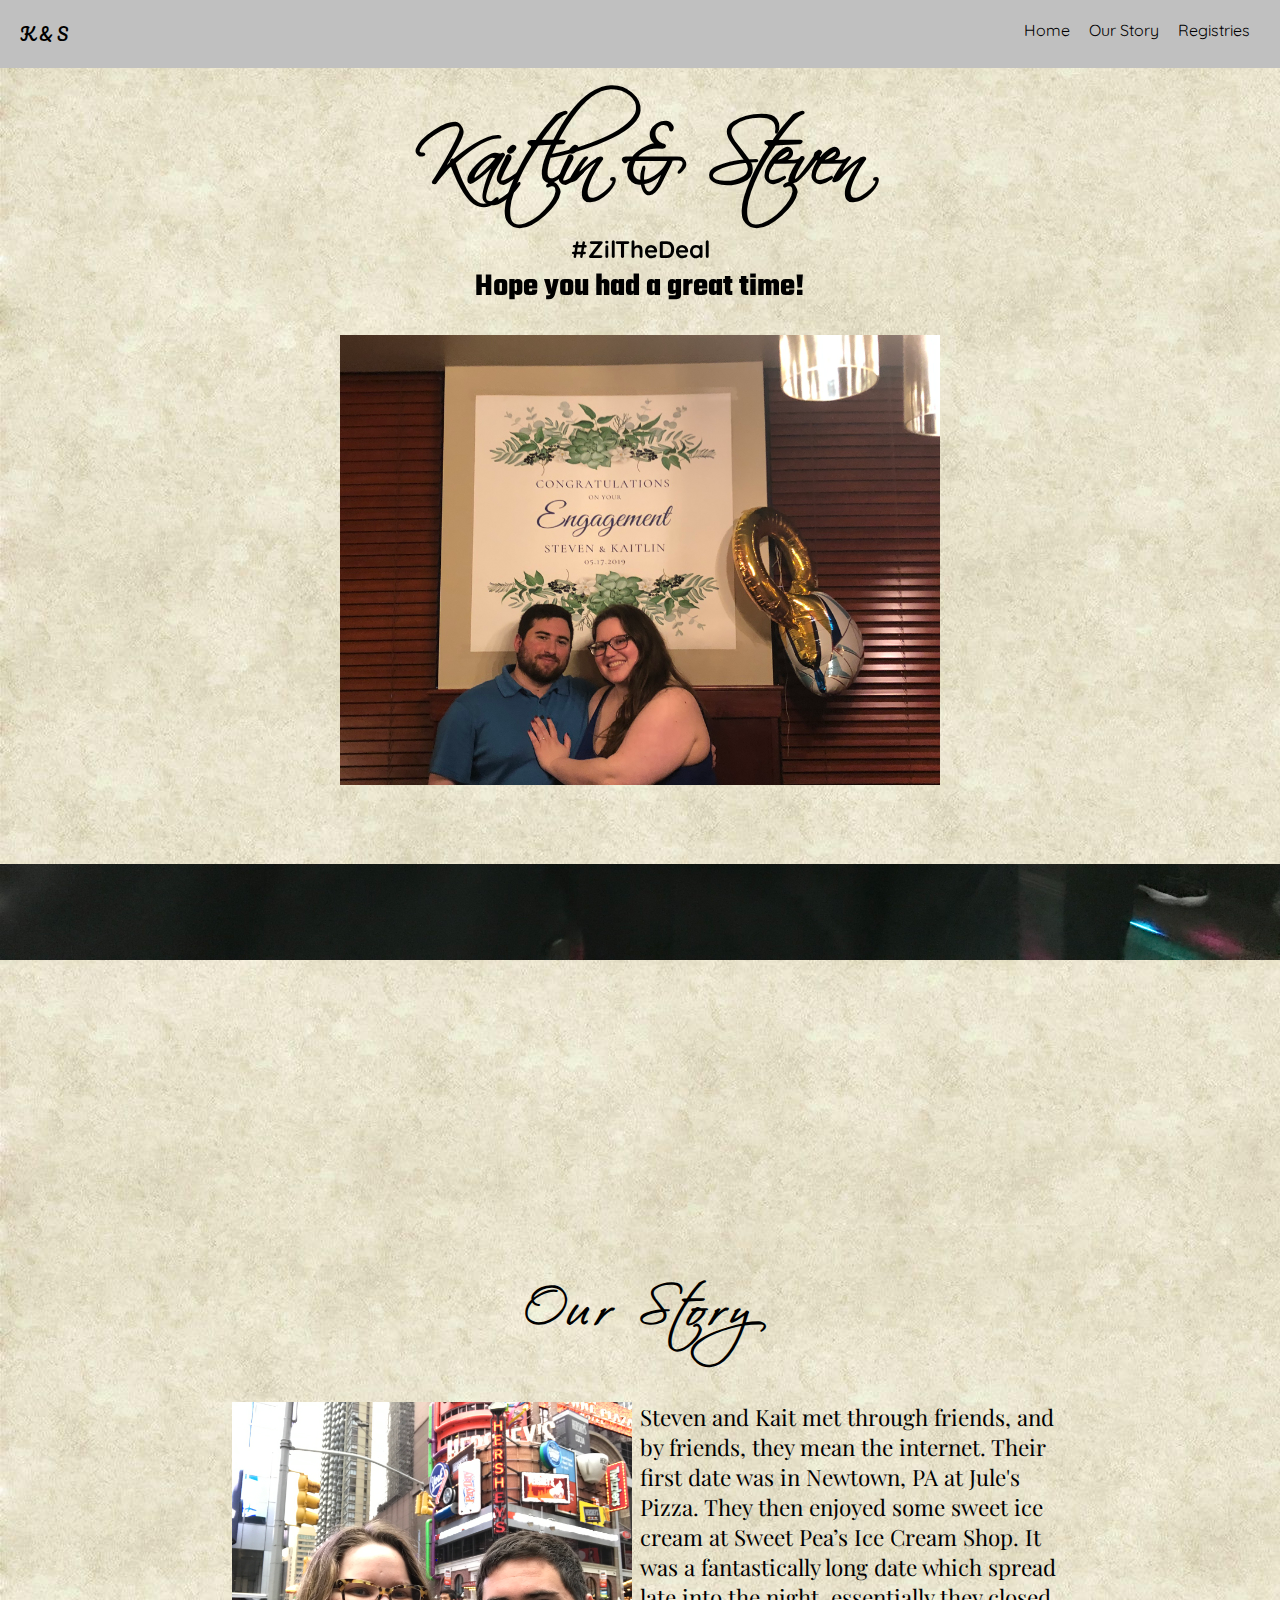
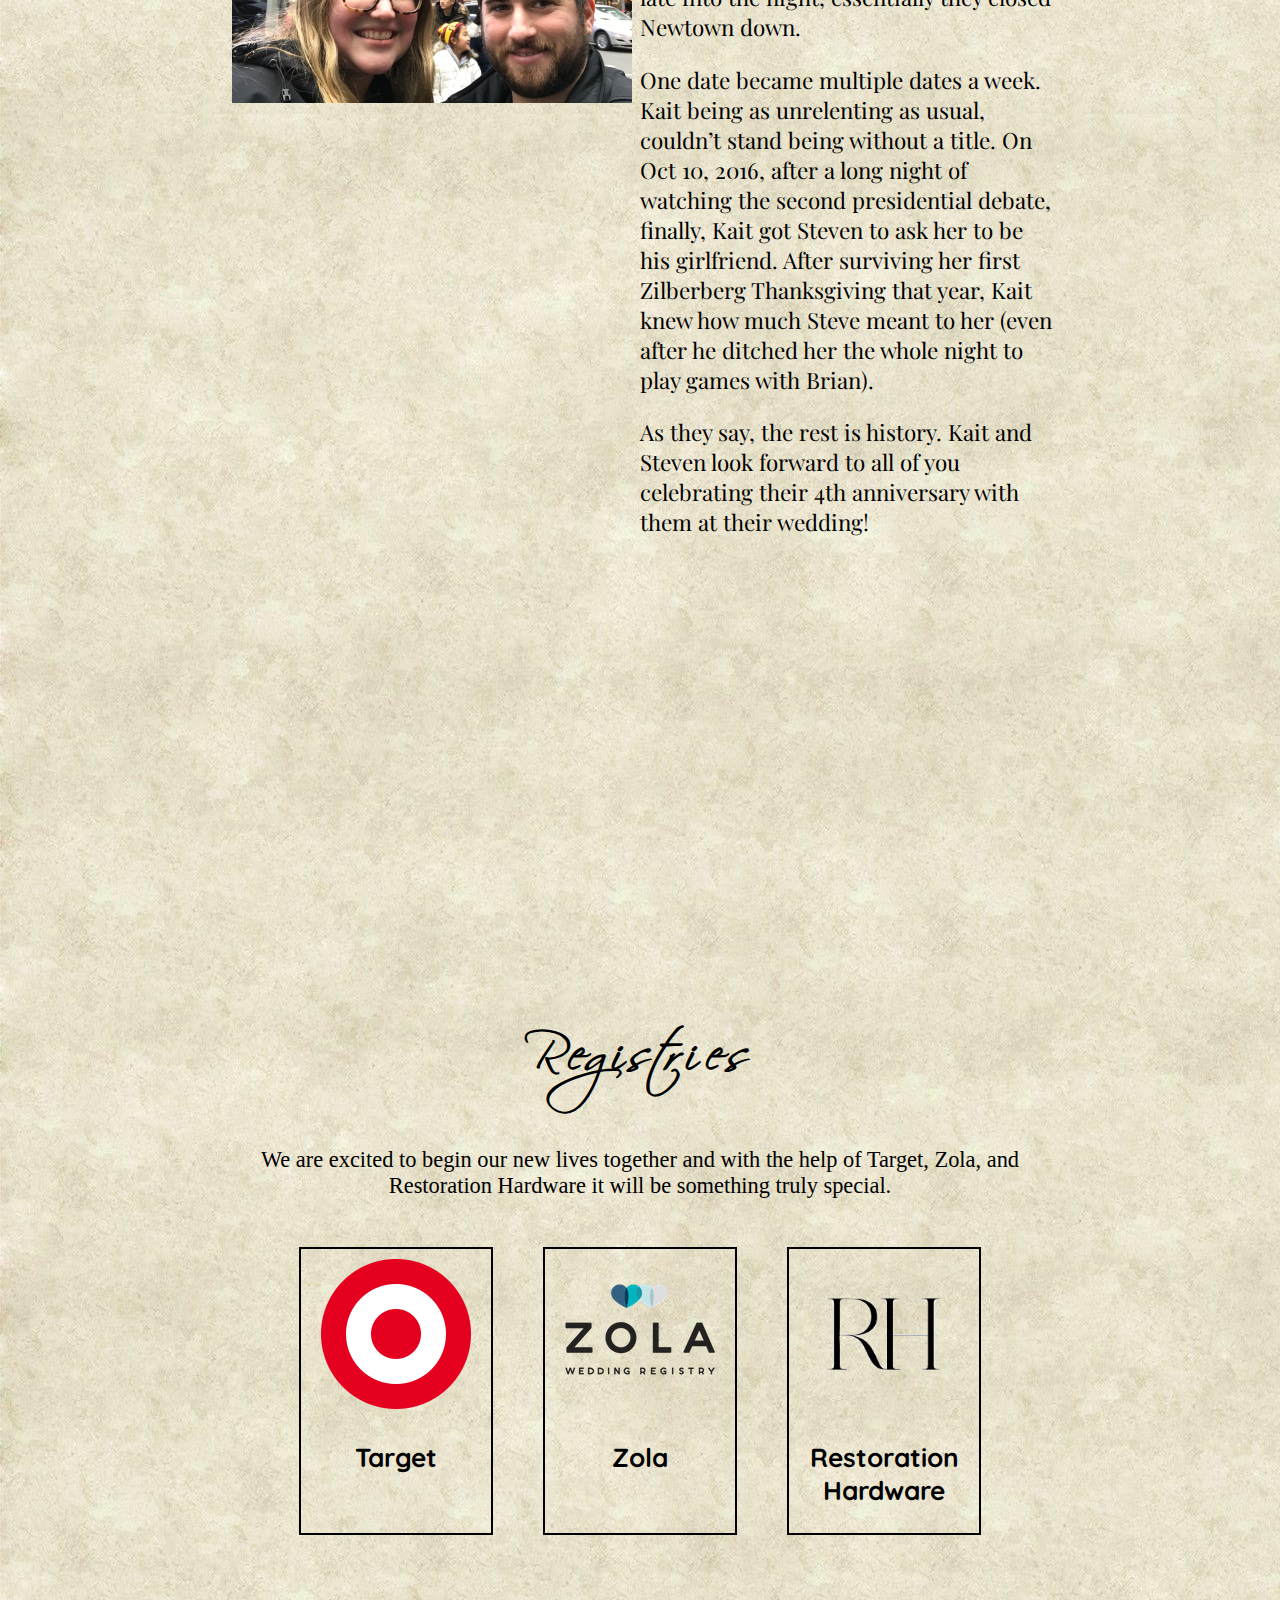
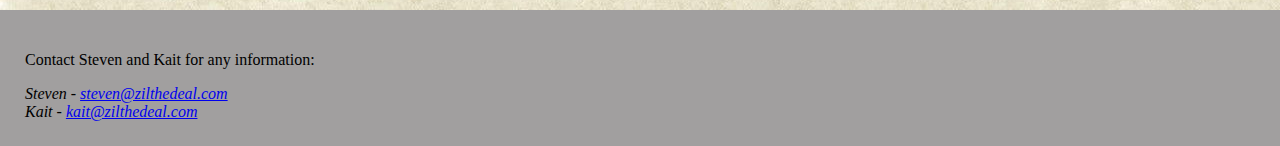
==== index.html @ 32fdb291 "Fixed spaces" ====
<!DOCTYPE html>
<html>
    <head>
        <!-- Global site tag (gtag.js) - Google Analytics -->
        <script async src="https://www.googletagmanager.com/gtag/js?id=UA-43664976-2"></script>
        <script>
            window.dataLayer = window.dataLayer || [];
            function gtag() { dataLayer.push(arguments); }
            gtag('js', new Date());

            gtag('config', 'UA-43664976-2');
        </script>

        <title>K&S Wedding</title>
        <link href="https://fonts.googleapis.com/css?family=Pacifico|Quicksand|Teko|Playfair+Display&display=swap" rel="stylesheet">
        <link rel="stylesheet" href="src/styles/parallax.css">
        <link rel="stylesheet" href="src/styles/flex.css">
        <link rel="stylesheet" href="src/styles/index.css">
    </head>
    <body>
        <nav>
            <span id="logo"><a href="#top">K & S</a></span>
            <ul>
                <li><a href="#home">Home</a></li>
                <li><a href="#our-story">Our Story</a></li>
                <li><a href="#registries">Registries</a></li>
                <!-- <li><a href="#ceremony-and-reception">Ceremony/Reception</a></li> -->
                <!-- <li><a href="#accommodations">Accommodations</a></li> -->
            </ul>
        </nav>

        <main>
            <div id="home" class="main-header">
                <div id="main-details">
                    <h1>Kaitlin & Steven</h1>
                    <h2>#ZilTheDeal</h2>
                    <h3 id="lblDaysLeft">XXX Days Left</h3>
                </div>
                <div class="main-content flex-container">
                    <div id="main-img" class="flex100">
                        <img src="src/images/selected/main-img.jpg" alt="Steven and Kait Main Image">
                    </div>
                    <!-- <div id="main-desc" class="flex50 align-vertical light-background">
                        <p>Kaitlin and Steven are planning on spending the rest of their lives together!</p>
                        <p>Get the details here!</p>
                    </div> -->
                </div>
            </div>

            <div class="parallax parallax-img3"></div>
            
            <div id="our-story" class="section">
                <h1 class="section-title">Our Story</h1>
                <div class="section-description">
                    <div class="flex-container">
                        <div class="flex50">
                            <img src="src/images/selected/steven-kait-nyc.jpg" alt="Image of Steven and Kait">
                        </div>
                        <div id="thingy" class="flex50 text-story">
                            <p>
                                Steven and Kait met through friends, and by friends, they mean the internet. Their first date was in
                                Newtown, PA
                                at Jule's Pizza. They then enjoyed some sweet ice cream at Sweet Pea’s Ice Cream Shop. It was a
                                fantastically long
                                date which spread late into the night, essentially they closed Newtown down.
                            </p>
                            <p>
                                One date became multiple dates a week. Kait being as unrelenting as usual, couldn’t stand being
                                without a title.
                                On Oct 10, 2016, after a long night of watching the second presidential debate, finally, Kait got
                                Steven to ask
                                her to be his girlfriend. After surviving her first Zilberberg Thanksgiving that year, Kait knew how
                                much Steve
                                meant to her (even after he ditched her the whole night to play games with Brian).
                            </p>
                            <p>
                                As they say, the rest is history. Kait and Steven look forward to all of you celebrating their 4th
                                anniversary
                                with them at their wedding!
                            </p>
                        </div>
                    </div>
                </div>
            </div>

            <div class="parallax parallax-img5"></div>

            <div id="registries" class="section">
                <h1 class="section-title">Registries</h1>
                <div class="section-description">
                    <p>We are excited to begin our new lives together and with the help of Target, Zola, and Restoration Hardware it will be something truly special.</p>
                    <div class="grid">
                        <div class="grid-row">
                            <div class="grid-item">
                                <a href="http://tgt.gifts/sk-wedding" target="_blank"><img src="./src/images/selected/logos/target.png" alt="Target Store Logo"></a>
                                <a href="http://tgt.gifts/sk-wedding" target="_blank"><h3>Target</h3></a>
                            </div>
                            <div class="grid-item">
                                <a href="http://www.zola.com/registry/kaitlinandsteven2020" target="_blank""><img src="./src/images/selected/logos/zola.png" alt="Zola Wedding Registry Logo"></a>
                                <a href="http://www.zola.com/registry/kaitlinandsteven2020" target="_blank""><h3>Zola</h3></a>
                            </div>
                            <div class="grid-item">
                                <a href="https://www.restorationhardware.com/storefront/gift-registry/gift-list.jsp?giftlistId=gl1826424412" target="_blank""><img src="./src/images/selected/logos/restoration-hardware.png" alt="Bed Bath and Beyond Site Logo"></a>
                                <a href="https://www.restorationhardware.com/storefront/gift-registry/gift-list.jsp?giftlistId=gl1826424412" target="_blank""><h3>Restoration Hardware</h3></a>
                            </div>
                        </div>
                    </div>
                </div>
            </div>

            <footer>
                <div>
                    <p>Contact Steven and Kait for any information:</p>                    
                    <address>
                        Steven - <a href="mailto:steven@zilthedeal.com">steven@zilthedeal.com</a><br>
                   Kait - <a href="mailto:kait@zilthedeal.com">kait@zilthedeal.com</a>     
                    </address>
                </div>
            </footer>

            <script src="src/js/index.js"></script>
            <script src="src/js/registries.js"></script>
        </main>


        <!-- Default Statcounter code for Zilthedeal.com
        http://zilthedeal.com/ -->
        <script type="text/javascript">
            var sc_project = 12131362;
            var sc_invisible = 1;
            var sc_security = "df8ff121"; 
        </script>
        <script type="text/javascript" src="https://www.statcounter.com/counter/counter.js" async></script>
        <noscript>
            <div class="statcounter"><a title="site stats" href="https://statcounter.com/" target="_blank"><img
                        class="statcounter" src="https://c.statcounter.com/12131362/0/df8ff121/1/" alt="site stats"></a></div>
        </noscript>
        <!-- End of Statcounter Code -->
    </body>
</html>
---- src/styles/parallax.css ----
.parallax { 
  /* Set a specific height */
  height: 300px; 

  /* Create the parallax scrolling effect */
  background-attachment: fixed;
  background-position: center;
  background-repeat: no-repeat;
  background-size: cover;
}

.parallax-img1 {
      /* The image used */
  background-image: url("../images/selected/parallax/parallax1.jpg");
}

.parallax-img2 {
      /* The image used */
  background-image: url("../images/selected/parallax/parallax2.jpg");
}

.parallax-img3 {
      /* The image used */
  background-image: url("../images/selected/parallax/parallax3.jpg");
}

.parallax-img4 {
      /* The image used */
  background-image: url("../images/selected/parallax/parallax4.jpg");
}

.parallax-img5 {
  /* The image used */
  background-image: url("../images/selected/parallax/parallax5.jpg");
}

/* iPhones 6, 7, 8, X*/
@media only screen 
and (min-device-width : 375px) 
and (max-device-width : 667px),
only screen and (min-device-width : 375px) 
and (max-device-width : 812px)
and (-webkit-device-pixel-ratio : 3),
only screen and (max-width: 1220px) {  
    .parallax {
     display: none;
  }
}
---- src/styles/flex.css ----
.flex-container {
    display: flex;
    width: 100%;
}

.align-vertical {
    height: 50%;
}

.flex50 {
    width: 50%;
}

.flex100 {
    width: 100%;
}

.flex-direction-updown {
    flex-direction: column;
}

.flex-direction-downup {
    flex-direction: column-reverse;
}

.flex-direction-leftright {
    flex-direction: row;
}

.flex-direction-rightleft {
    flex-direction: row-reverse;
}

/* iPhones 6, 7, 8, X*/
@media only screen 
and (min-device-width : 375px) 
and (max-device-width : 667px),
only screen and (min-device-width : 375px) 
and (max-device-width : 812px)
and (-webkit-device-pixel-ratio : 3),
only screen and (max-width: 1220px) {     
    .flex-container {
        display: block;
    }

    .flex50 {
        width: 100%;
    }
}
---- src/styles/index.css ----
@font-face {
    font-family: "Scriptina";
    src: url("./fonts/scriptina.regular.ttf")
}

.light-background {
    margin: 0 50px 0;
    background-color: rgba(192, 192, 192, 0.35);
}

body {
    margin: 0;
    background-image: url("../images/selected/background.jpg");
}

/* Start Specific Parallax */

.parallax-img3 {
    background-position-y: 0%;
}

/* End Specific Parallax */


nav {
    margin: 0;
    padding: 20px;
    background-color: #C0C0C0;
    position: fixed;
    width: 100%;
}
nav ul {
    font-family: 'Quicksand', sans-serif;
    list-style: none;
    float: right;
    margin: 0 50px;
}

nav ul li {
    display: inline;
    padding-left: 15px;
}

nav a {
    text-decoration: none;
    color: black;
}

nav a:hover {
    color: white;
}

#logo {
    font-family: "Pacifico";
}

img {
    width: 400px;
}

#main-img img {
    width: 600px;
}

.grid {
    display: flex;
}

.grid-row {
    display: inherit;
    margin: 0 auto;
}
.grid-item {
    margin: 25px;
    padding: 10px 20px 0px 20px;
    border: 2px solid black;
    width: 150px;
}

.grid-item a{
    font-family: "Quicksand";
    text-decoration: none;
    color: black;
}

.grid-item img {
    width: 150px;
    height: 150px;    
}

address {
    color: black;
}

.main-header {
    margin: 0 0 75px 0;
    padding: 25px 0 0 0;
    text-align: center;
}

.main-header h1 {
    margin: 0;
    padding: 0;
    font-family: "scriptina";
    font-size: 5em;
}
.main-header h2 {
    margin: 0;
    padding: 0;
    font-family: 'Quicksand', sans-serif;
    position: relative;
    top: -25px;    
}

.main-header h3 {
    margin: 0 0 0 0;
    padding: 0;
    font-family: 'Teko', sans-serif;
    font-size: 2em;
    position: relative;
    top: -25px;    
}

.main-header p {
    margin: 0;
    padding: 0;
    font-size: 2.25em;
}

#main-desc {
    margin-top: 5%;
}

#main-desc p:first-child {
    margin-top: 20px;
}
 
.section {
    text-align: center;
    margin: 50px 0;
}

.section h1 {
    font-family: "scriptina";
    font-size: 3em;
    letter-spacing: .15em;
    padding-top: 15px;
}

.section .section-description {
    margin: auto;
    width: 65%;
    font-size: 1.4em;
}

.section-description a {
    text-decoration: none;
}

footer {
    background-color: #a19f9f;
    padding: 25px;
}

.text-story {
   text-align: left;
   font-family: "Playfair Display";
}

.text-story p:first-of-type{
    margin-block-start: 0;
}

.hint {
    font-size: .65em;
}

/* iPhones 6, 7, 8, X*/
@media only screen 
and (min-device-width : 375px) 
and (max-device-width : 667px),
only screen 
and (min-device-width : 375px) 
and (max-device-width : 812px)
and (-webkit-device-pixel-ratio : 3),
only screen and (max-width: 1220px) {   
    * {
        -webkit-text-size-adjust: 100%;  
        /* overflow: hidden; */
    }

    .light-background {
        margin: 0;
        background-color: rgba(192, 192, 192, 0.35);
    }

    .main-header {
        font-size: 1.5em;
    }

    img {
        width: 100%;
        margin: auto;
    }
    
    .section {
        display: block;
    }

    .section .section-title {
        /* font-family: "Quicksand"; */
        font-size: 5em;
        /* text-decoration: underline; */
    }
    
    .section .section-description {
        width: 100%;
        padding: 50px 0;
        font-size: 3em;        
        background-color: rgba(192, 192, 192, 0.35);
    }

    .grid-item {
        width: 33%;
    }

    .grid-item img {
        width: 200px;
        height: 200px;
    }

    footer {
        font-size: 3em;
    }
}
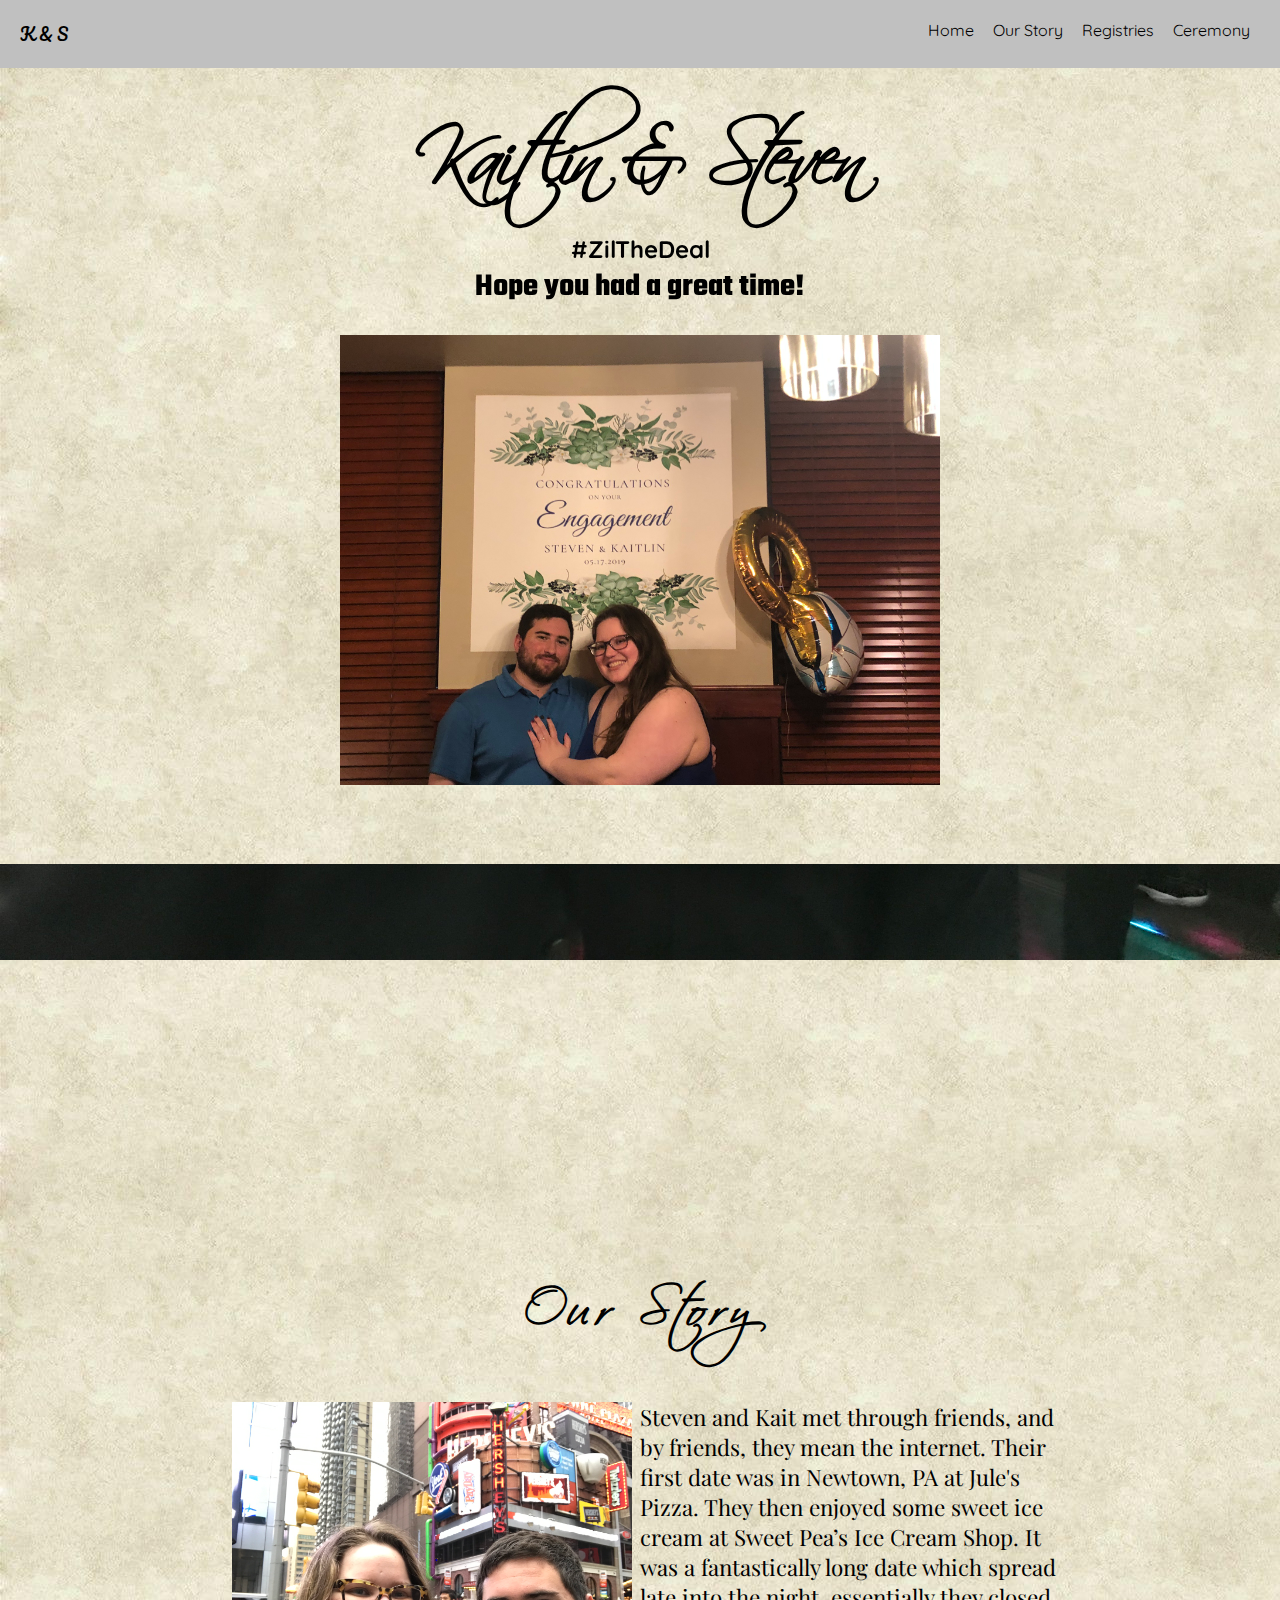
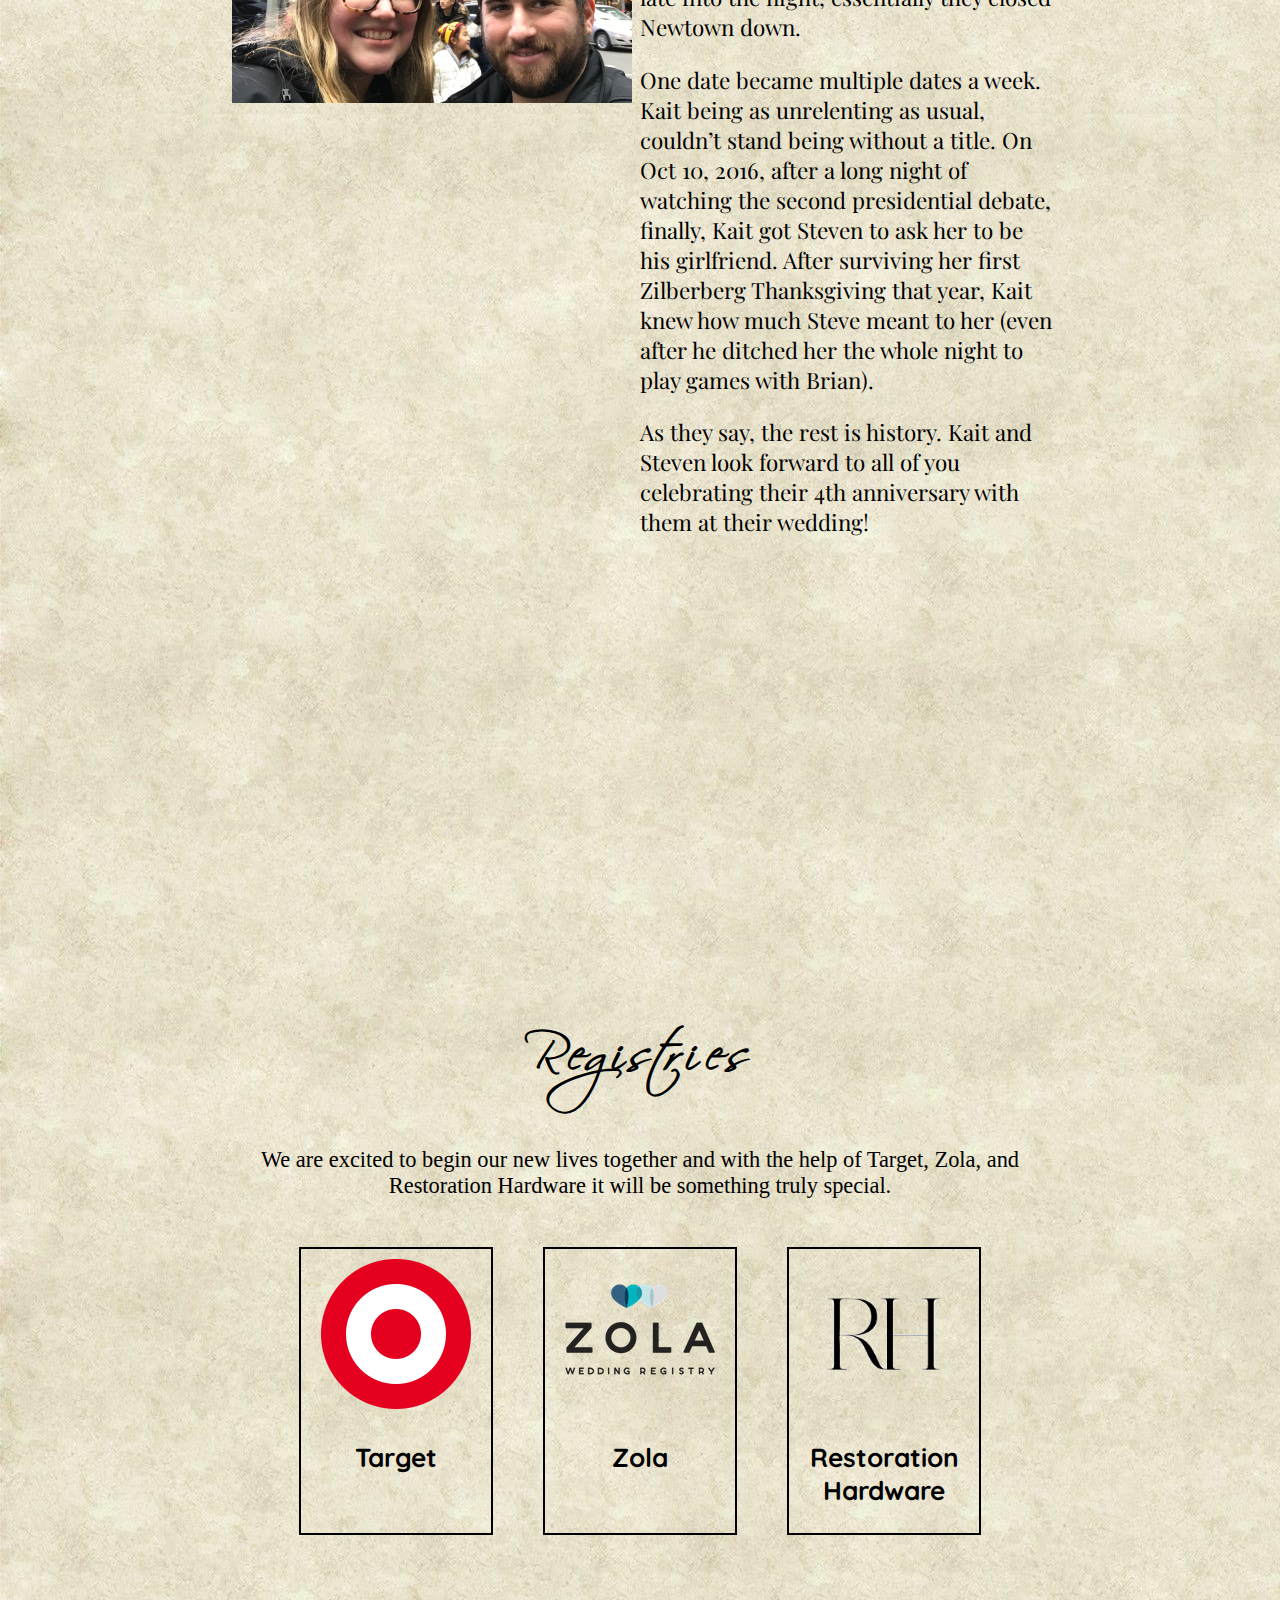
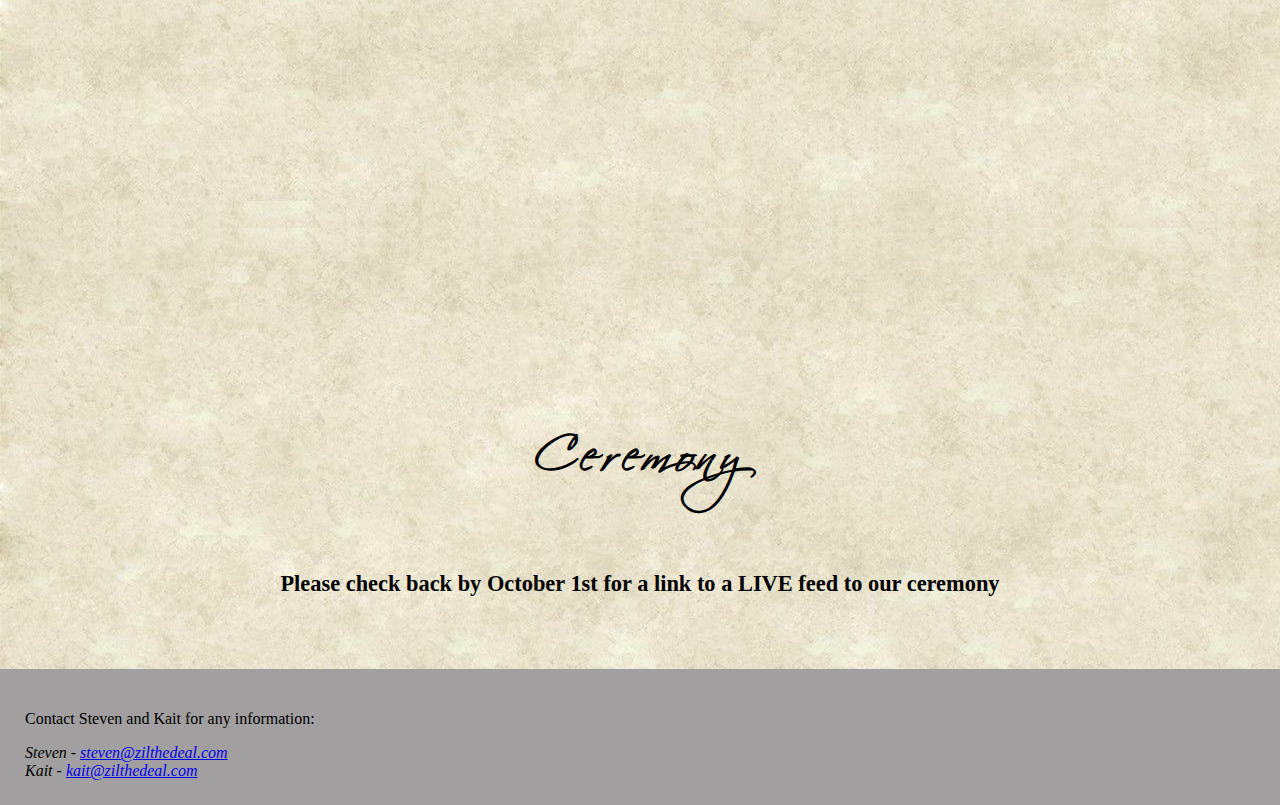
==== commit c4d34346: "Added initial cermeny section" ====
--- a/index.html
+++ b/index.html
@@ -24,6 +24,7 @@
                 <li><a href="#home">Home</a></li>
                 <li><a href="#our-story">Our Story</a></li>
                 <li><a href="#registries">Registries</a></li>
+                <li><a href="#ceremony">Ceremony</a></li>
                 <!-- <li><a href="#ceremony-and-reception">Ceremony/Reception</a></li> -->
                 <!-- <li><a href="#accommodations">Accommodations</a></li> -->
             </ul>
@@ -108,6 +109,20 @@
                 </div>
             </div>
 
+            <div class="parallax parallax-img2"></div>
+
+            <div id="ceremony" class="section">
+                <h1 class="section-title">Ceremony</h1>
+                <div class="section-description">
+                    <div class="flex-container">
+                        <div class="flex100">
+                            <!-- <img src="src/images/selected/zoom.png" alt="Image of Zoom Logo"> -->
+                            <b><p>Please check back by October 1st for a link to a LIVE feed to our ceremony</p></b>
+                        </div>
+                    </div>
+                </div>
+            </div>
+
             <footer>
                 <div>
                     <p>Contact Steven and Kait for any information:</p>                    
--- a/src/styles/flex.css
+++ b/src/styles/flex.css
@@ -7,8 +7,16 @@
     height: 50%;
 }
 
+.flex25 {
+    width: 25%;
+}
+
 .flex50 {
     width: 50%;
+}
+
+.flex75 {
+    width: 75%;
 }
 
 .flex100 {
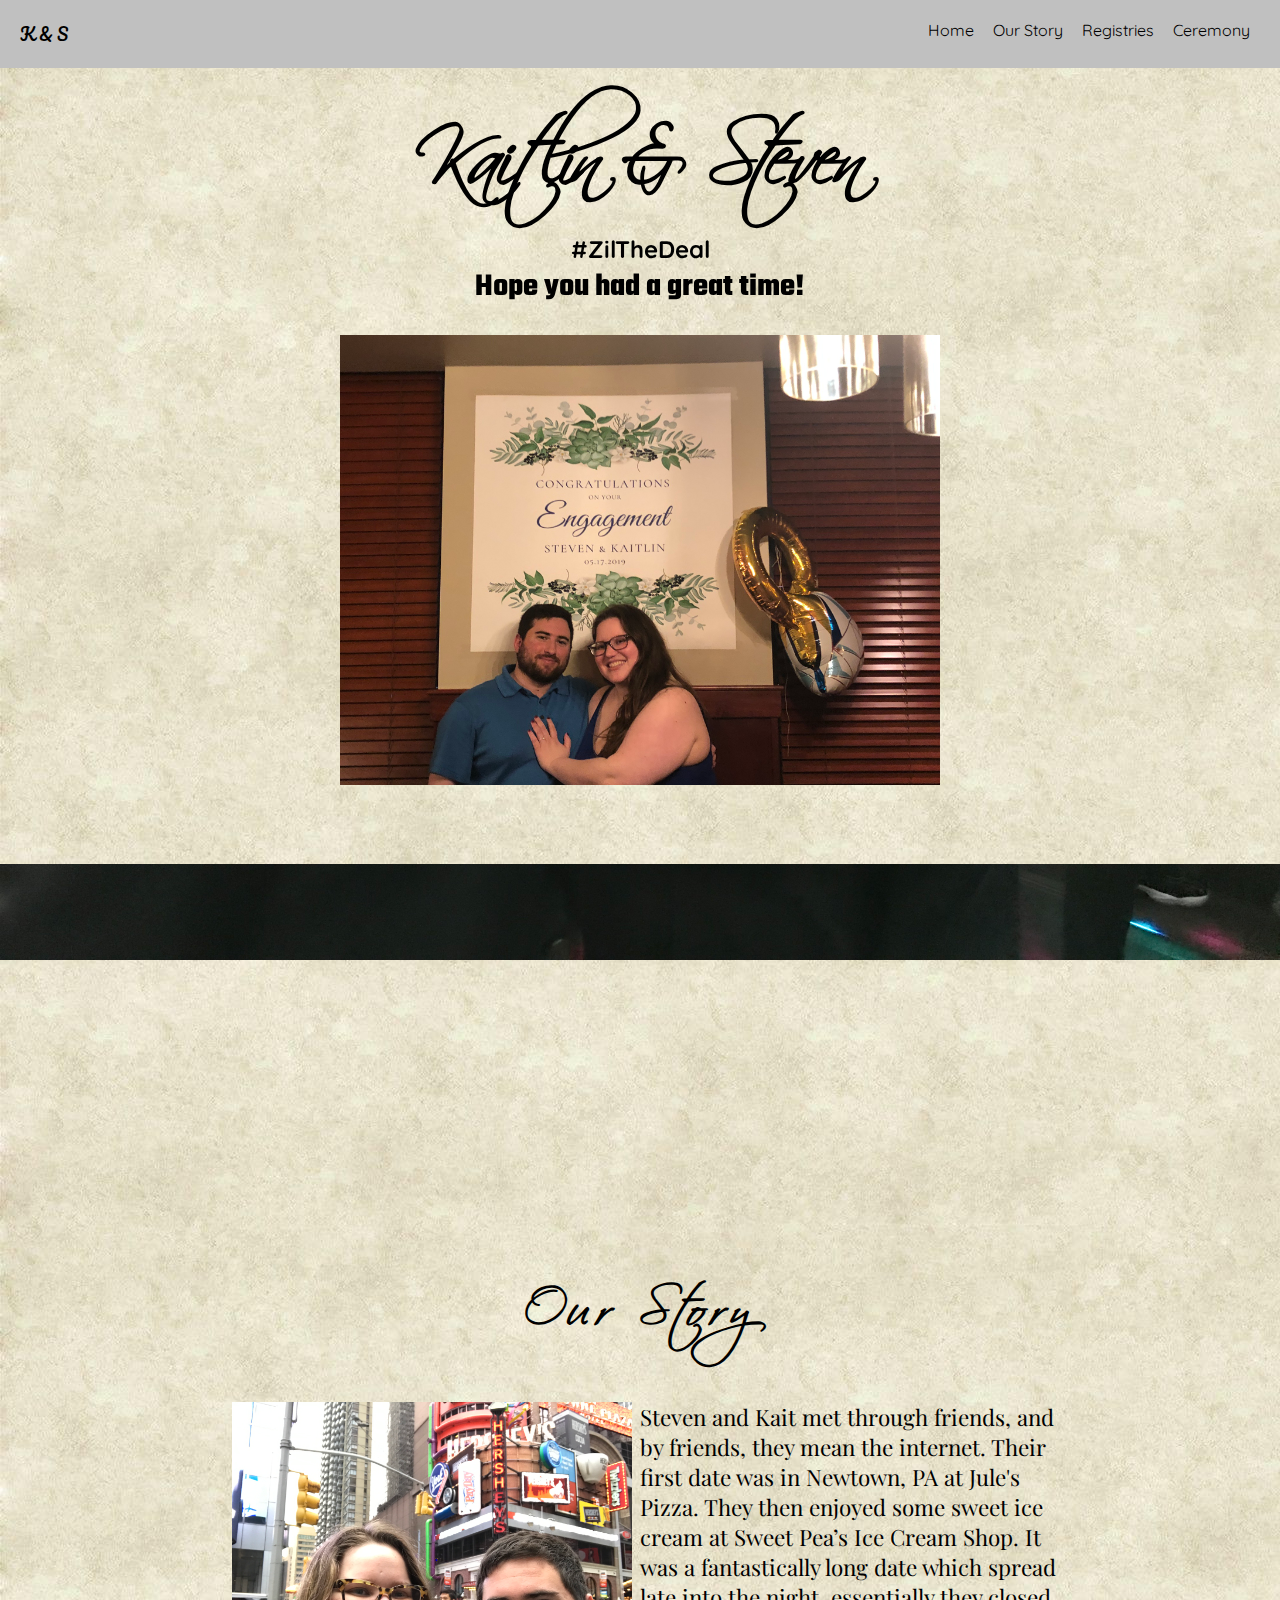
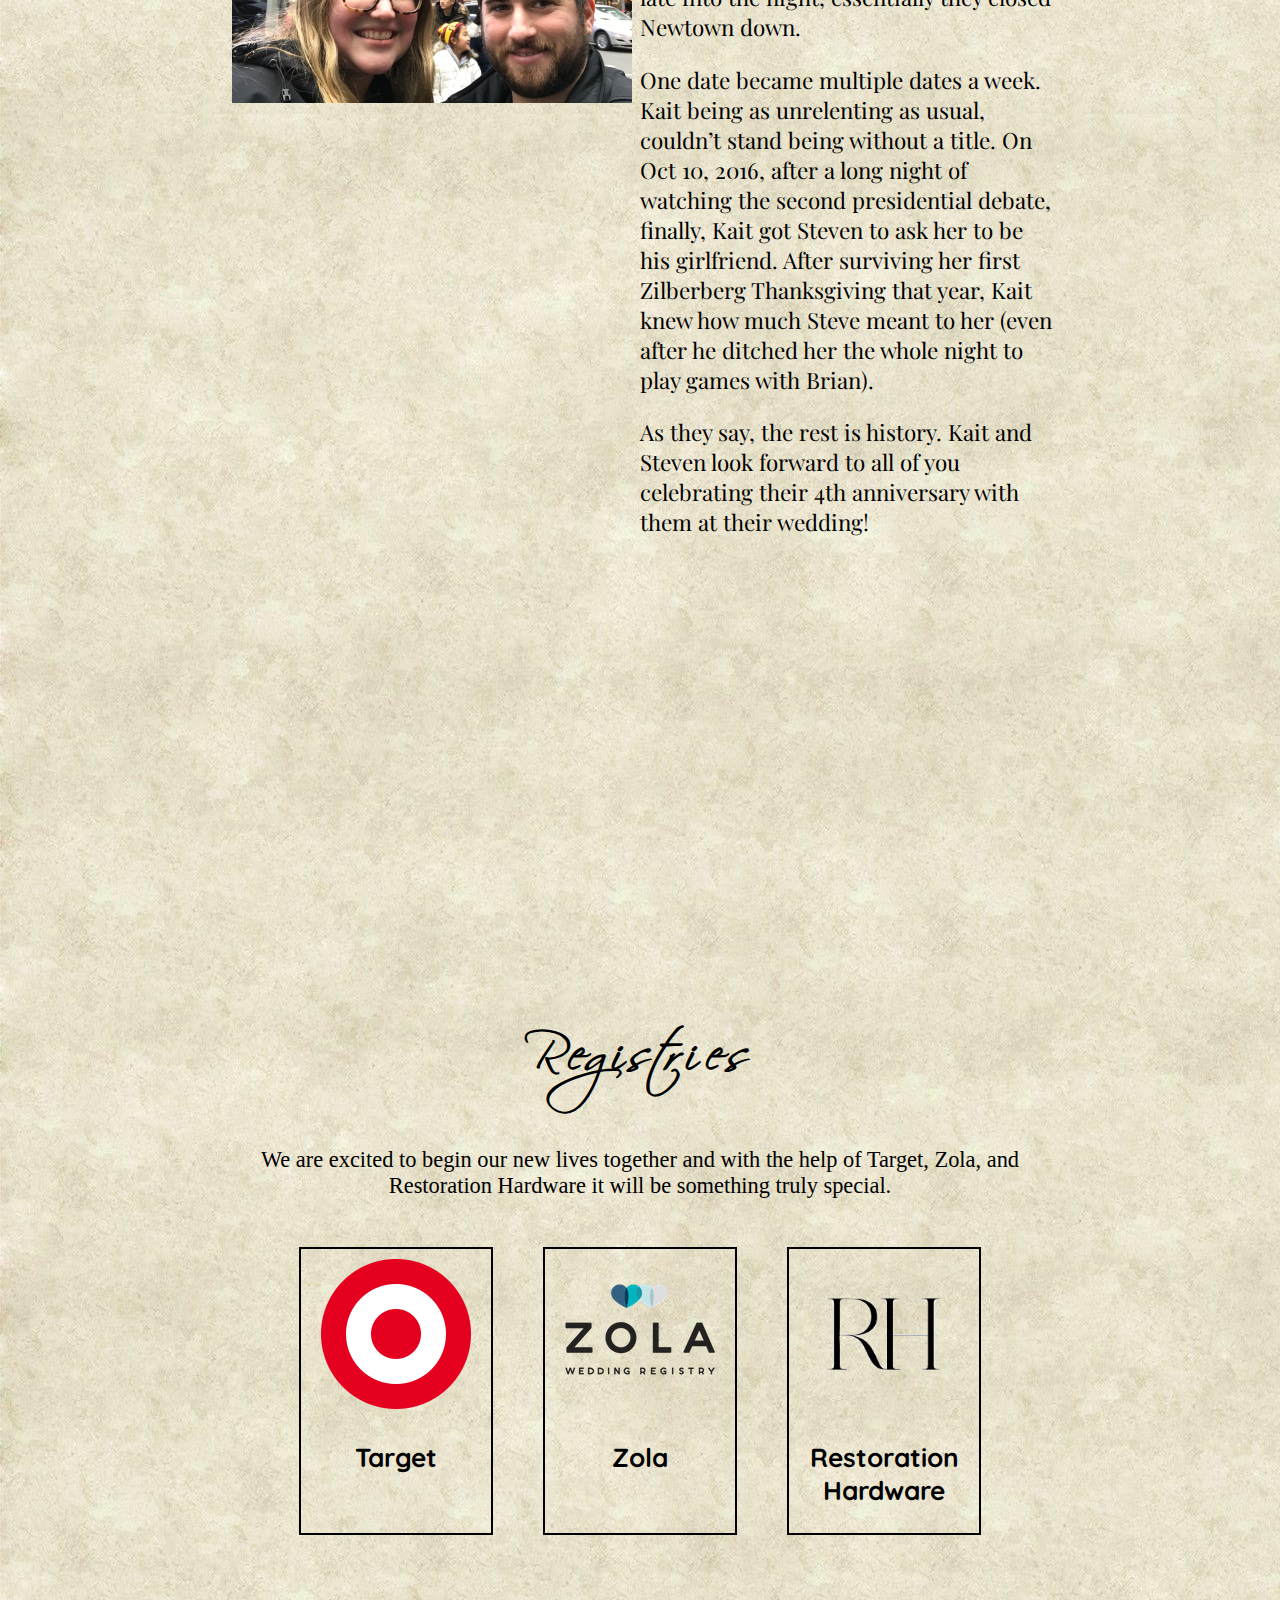
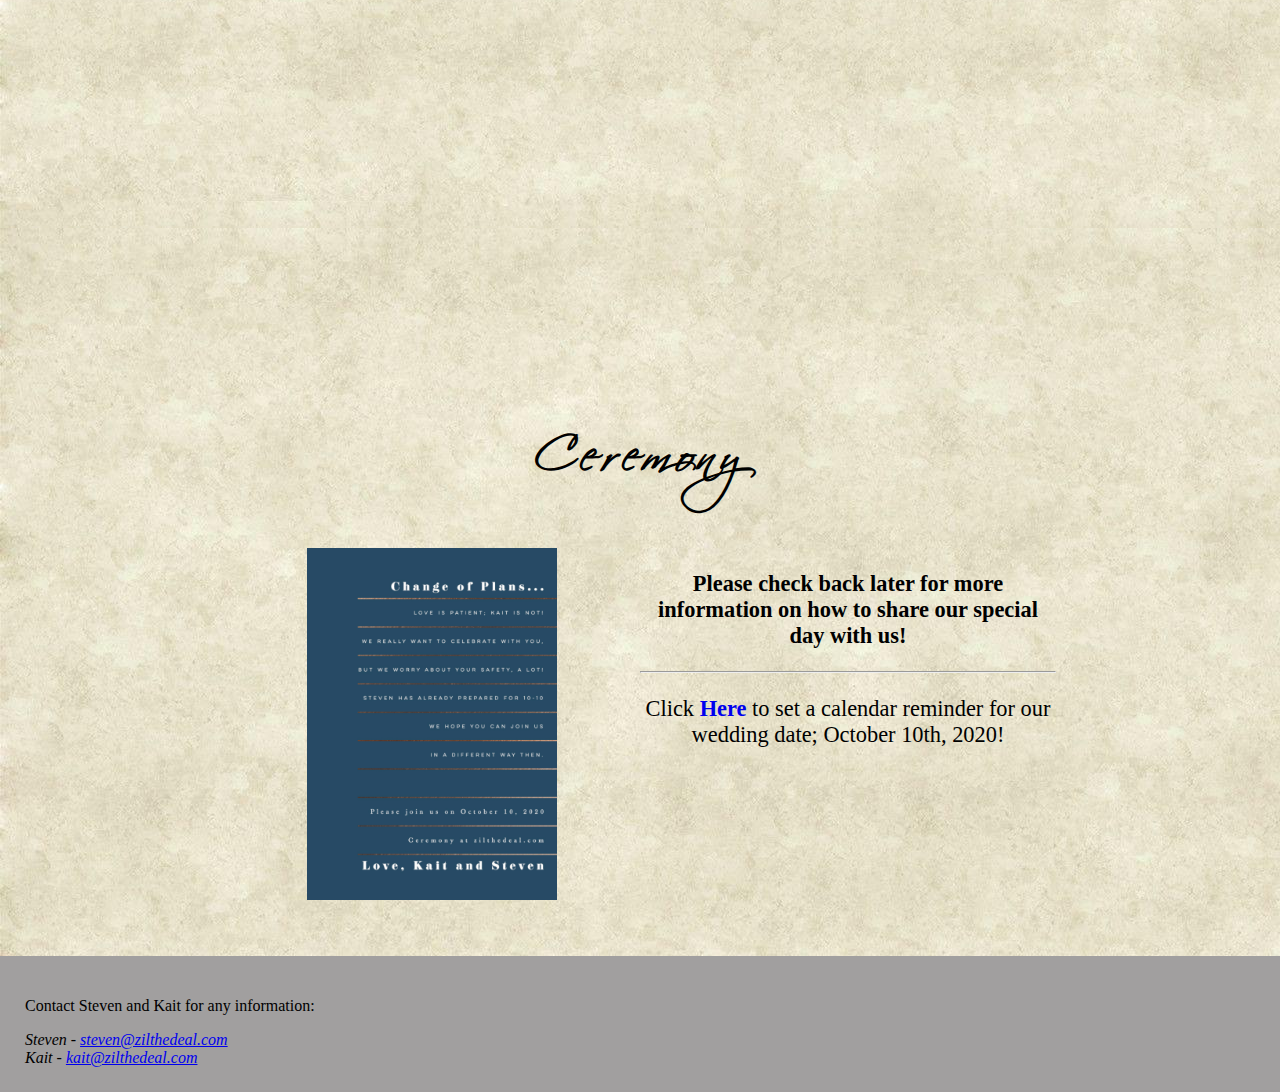
==== commit 62935470: "Updated the ceremony page along with ICS file for wedding date" ====
--- a/index.html
+++ b/index.html
@@ -109,15 +109,21 @@
                 </div>
             </div>
 
-            <div class="parallax parallax-img2"></div>
+            <div class="parallax parallax-img6"></div>
 
             <div id="ceremony" class="section">
                 <h1 class="section-title">Ceremony</h1>
                 <div class="section-description">
                     <div class="flex-container">
-                        <div class="flex100">
-                            <!-- <img src="src/images/selected/zoom.png" alt="Image of Zoom Logo"> -->
-                            <b><p>Please check back by October 1st for a link to a LIVE feed to our ceremony</p></b>
+                        <div class="flex50">
+                            <img id="img-change-of-plans" src="src/images/selected/change-of-plans.png" alt="Image of Zoom Logo">
+                        </div>
+                        <div class="flex50">
+                            <b>
+                                <p>Please check back later for more information on how to share our special day with us!</p>
+                            </b>
+                            <hr>
+                            <p>Click <a href="./src/events/Kait_and_Stevens_Wedding.ics"><b>Here</b></a> to set a calendar reminder for our wedding date; October 10th, 2020!</p>
                         </div>
                     </div>
                 </div>
--- a/src/styles/parallax.css
+++ b/src/styles/parallax.css
@@ -34,6 +34,10 @@
   background-image: url("../images/selected/parallax/parallax5.jpg");
 }
 
+.parallax-img6 {
+  background-image: url("../images/selected/house-and-hash.jpeg");
+}
+
 /* iPhones 6, 7, 8, X*/
 @media only screen 
 and (min-device-width : 375px) 
--- a/src/styles/index.css
+++ b/src/styles/index.css
@@ -11,6 +11,15 @@
 body {
     margin: 0;
     background-image: url("../images/selected/background.jpg");
+}
+
+#img-change-of-plans {
+    width: 250px;
+    height: auto;
+}
+
+#img-change-of-plans:hover {
+    width:425px;
 }
 
 /* Start Specific Parallax */
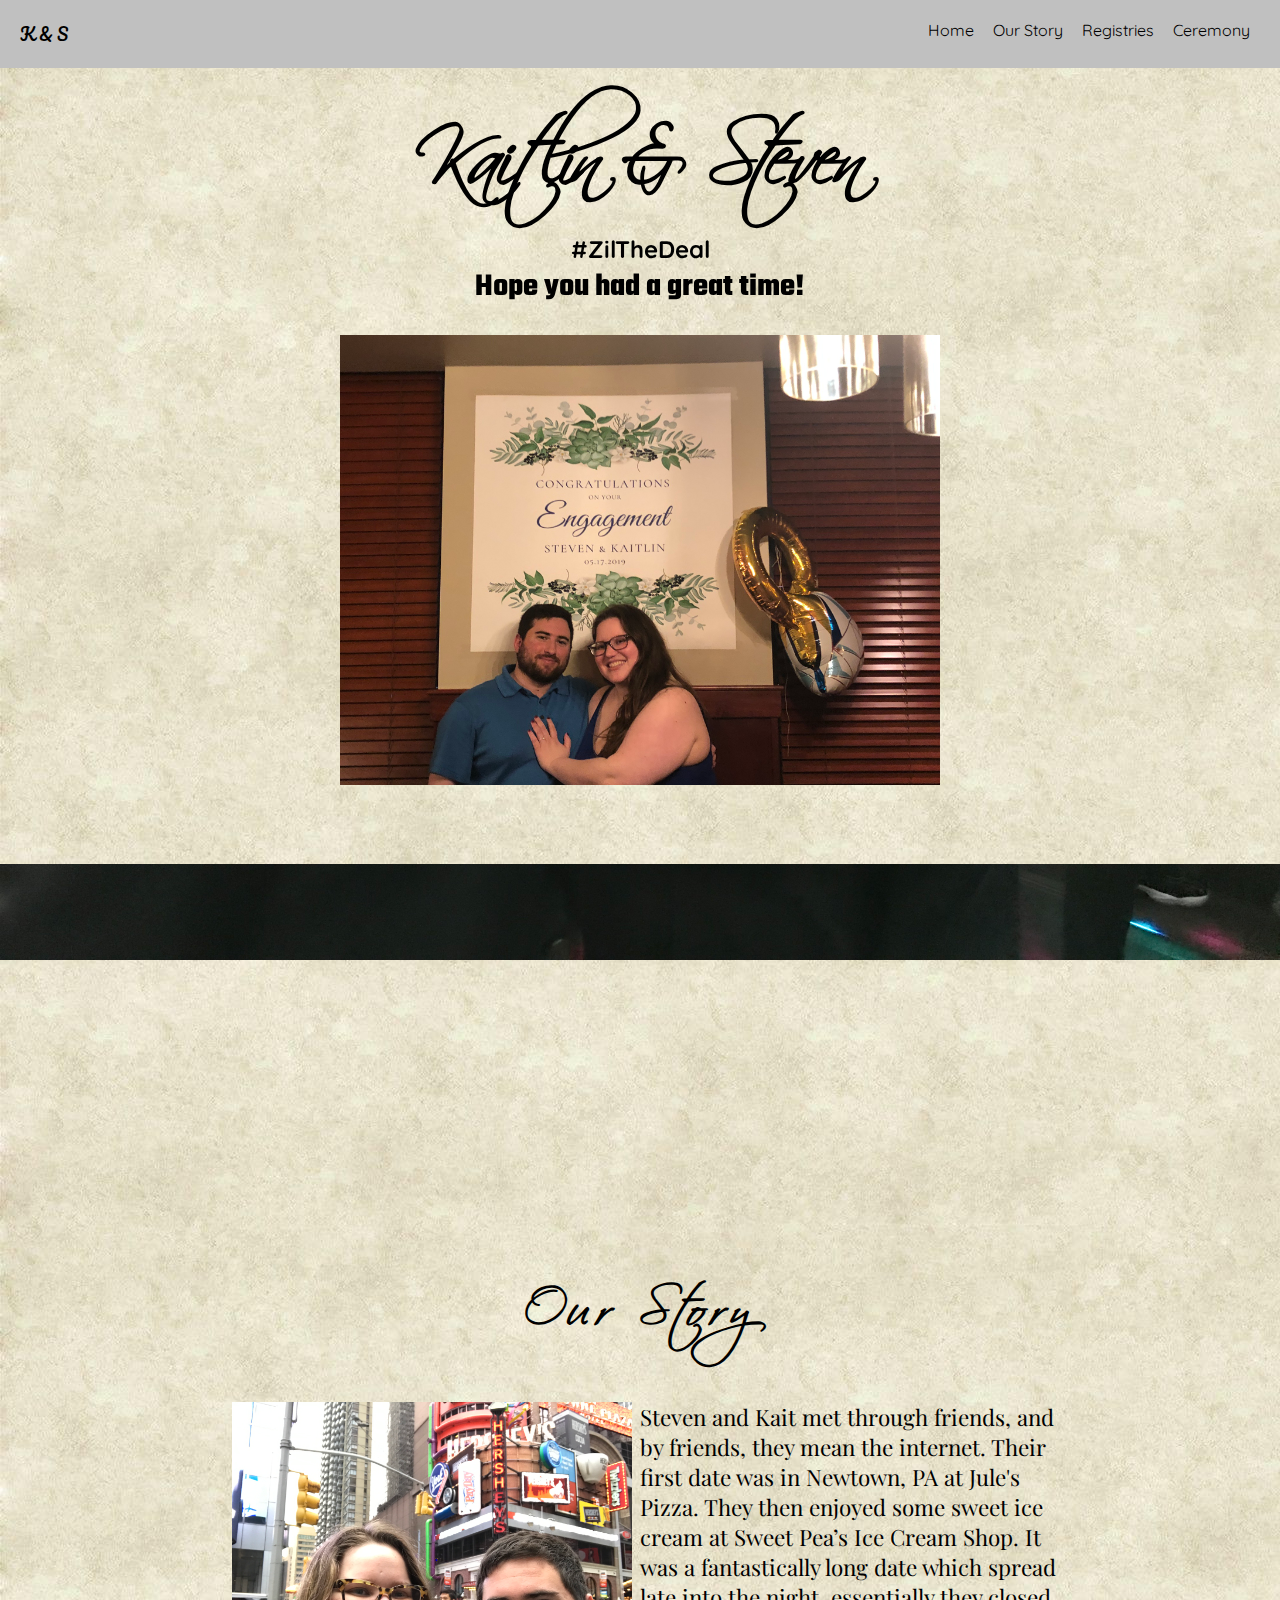
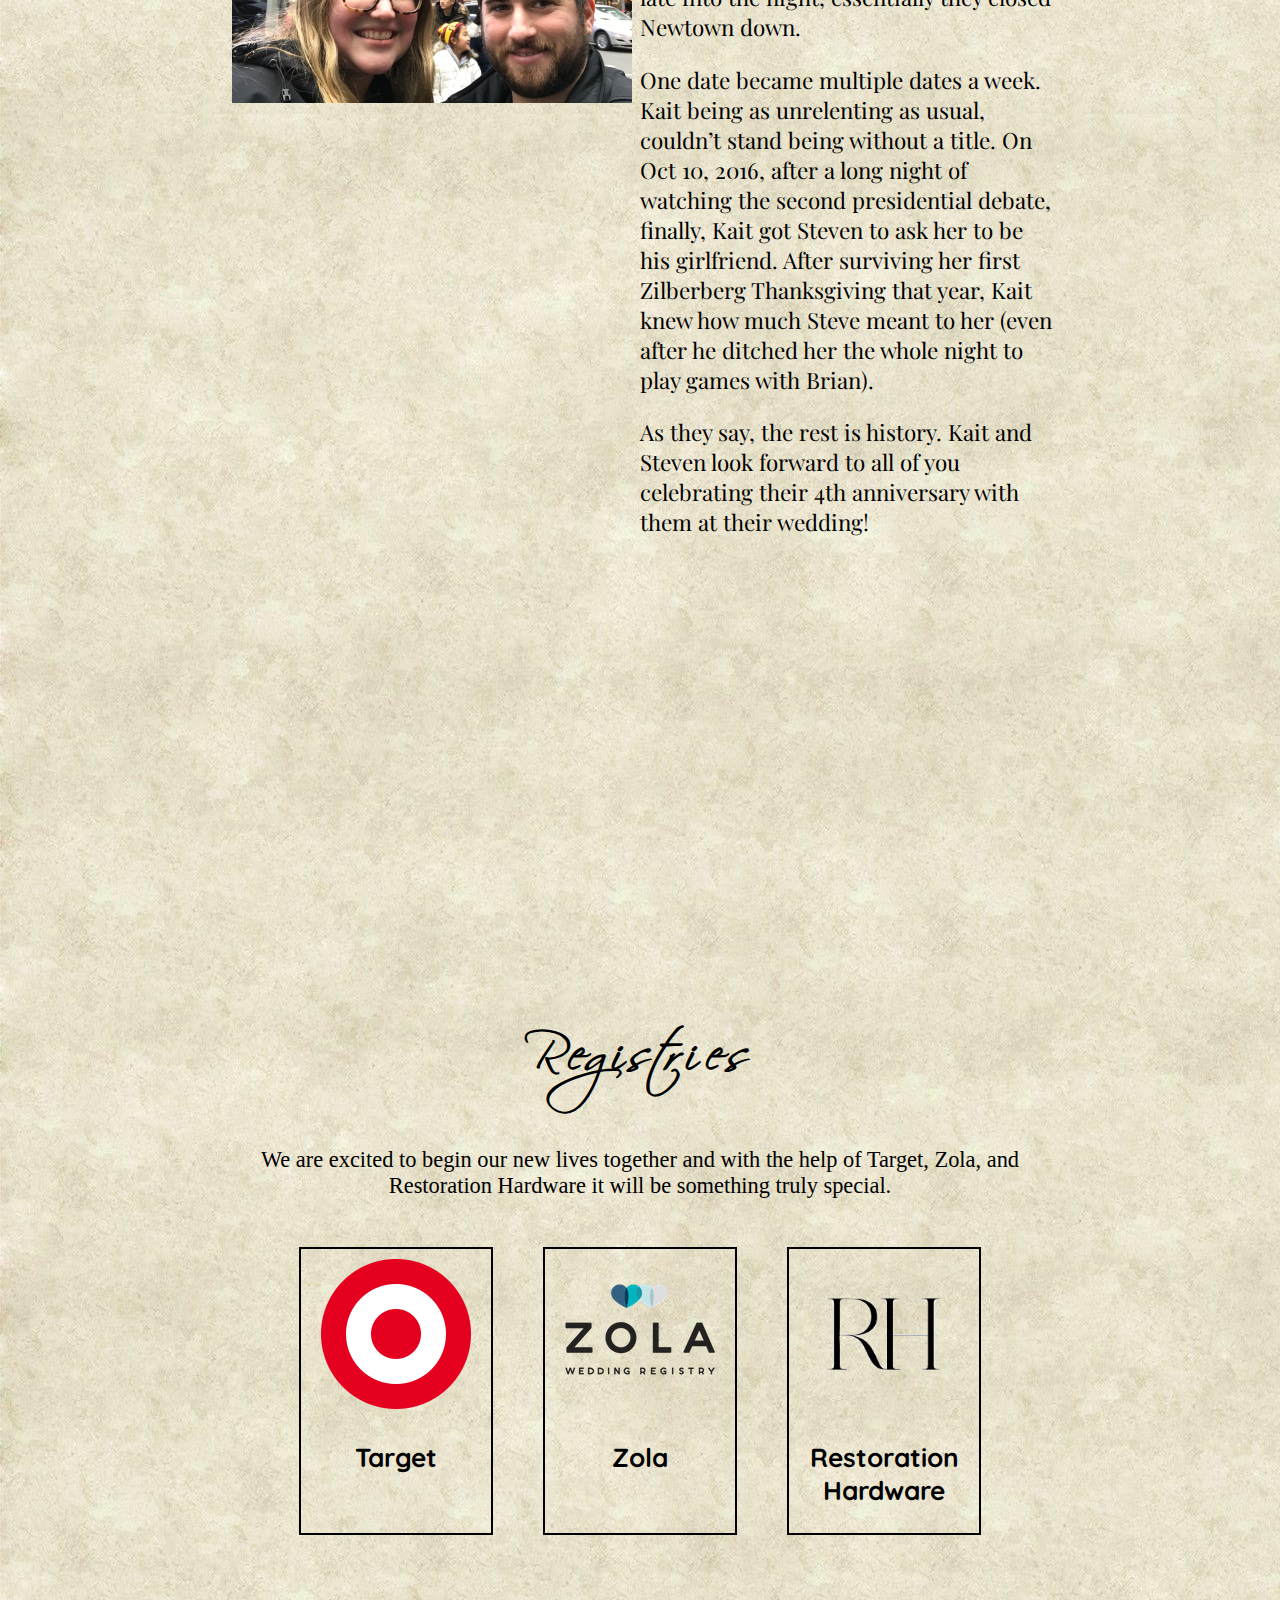
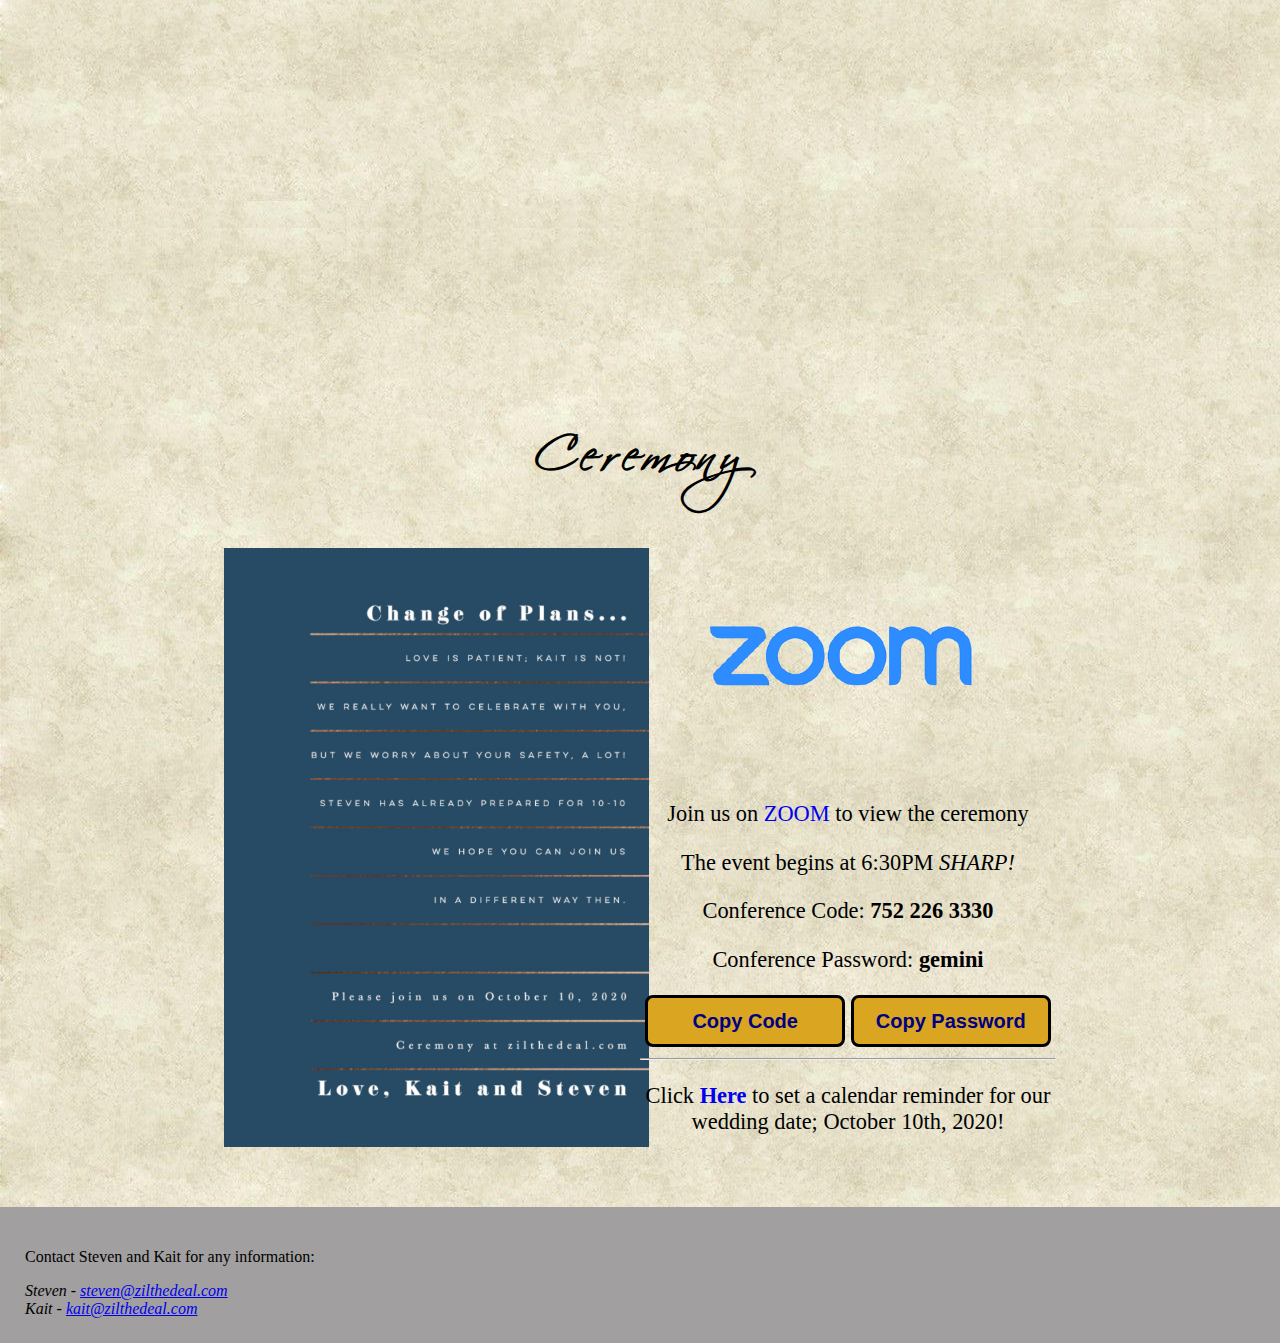
==== commit b9789cf8: "Added zoom link to website" ====
--- a/index.html
+++ b/index.html
@@ -116,12 +116,18 @@
                 <div class="section-description">
                     <div class="flex-container">
                         <div class="flex50">
-                            <img id="img-change-of-plans" src="src/images/selected/change-of-plans.png" alt="Image of Zoom Logo">
+                            <a href="./src/images/selected/change-of-plans.png"><img id="img-change-of-plans" src="src/images/selected/change-of-plans.png" alt="Image of Change of Plan Card"></a>
                         </div>
                         <div class="flex50">
-                            <b>
-                                <p>Please check back later for more information on how to share our special day with us!</p>
-                            </b>
+                            <div>
+                                <a target="_blank" href="https://us04web.zoom.us/j/7522263330?pwd=VGdROENqbFV4YkxNVXNDSWdndE9HQT09"><img id="zoom-img" src="src/images/selected/zoom.png" alt="Zoom Image" srcset=""></a>
+                                <p>Join us on <a target="_blank" href="https://us04web.zoom.us/j/7522263330?pwd=VGdROENqbFV4YkxNVXNDSWdndE9HQT09">ZOOM</a> to view the ceremony</p>
+                                <p>The event begins at 6:30PM <em>SHARP!</em></p>
+                                <p>Conference Code: <b id="code">752 226 3330</b></p>
+                                <p>Conference Password: <b id="password">gemini</b></p>
+                                <button id="cmdCopyCode" onclick="copyToClipboard('#code')">Copy Code</button>
+                                <button id="cmdCopyPassword" onclick="copyToClipboard('#password')">Copy Password</button>
+                            </div>
                             <hr>
                             <p>Click <a href="./src/events/Kait_and_Stevens_Wedding.ics"><b>Here</b></a> to set a calendar reminder for our wedding date; October 10th, 2020!</p>
                         </div>
--- a/src/styles/index.css
+++ b/src/styles/index.css
@@ -13,13 +13,15 @@
     background-image: url("../images/selected/background.jpg");
 }
 
-#img-change-of-plans {
+/* #img-change-of-plans {
     width: 250px;
     height: auto;
-}
-
-#img-change-of-plans:hover {
+    transition: ease-in 0.15s;
+} */
+
+#img-change-of-plans {
     width:425px;
+    transition: ease-in 0.25s;
 }
 
 /* Start Specific Parallax */
@@ -182,6 +184,22 @@
 
 .hint {
     font-size: .65em;
+}
+
+button
+{
+  height:30px;
+  width:200px;
+  border-radius:8px;
+  border: 3px solid black;
+  padding:10px;
+  font-size:20px;
+  font-family: 'Oswald', sans-serif;
+  font-weight: bold;
+  height:52px;
+  cursor:pointer;
+  color: navy;
+  background-color:goldenrod;
 }
 
 /* iPhones 6, 7, 8, X*/
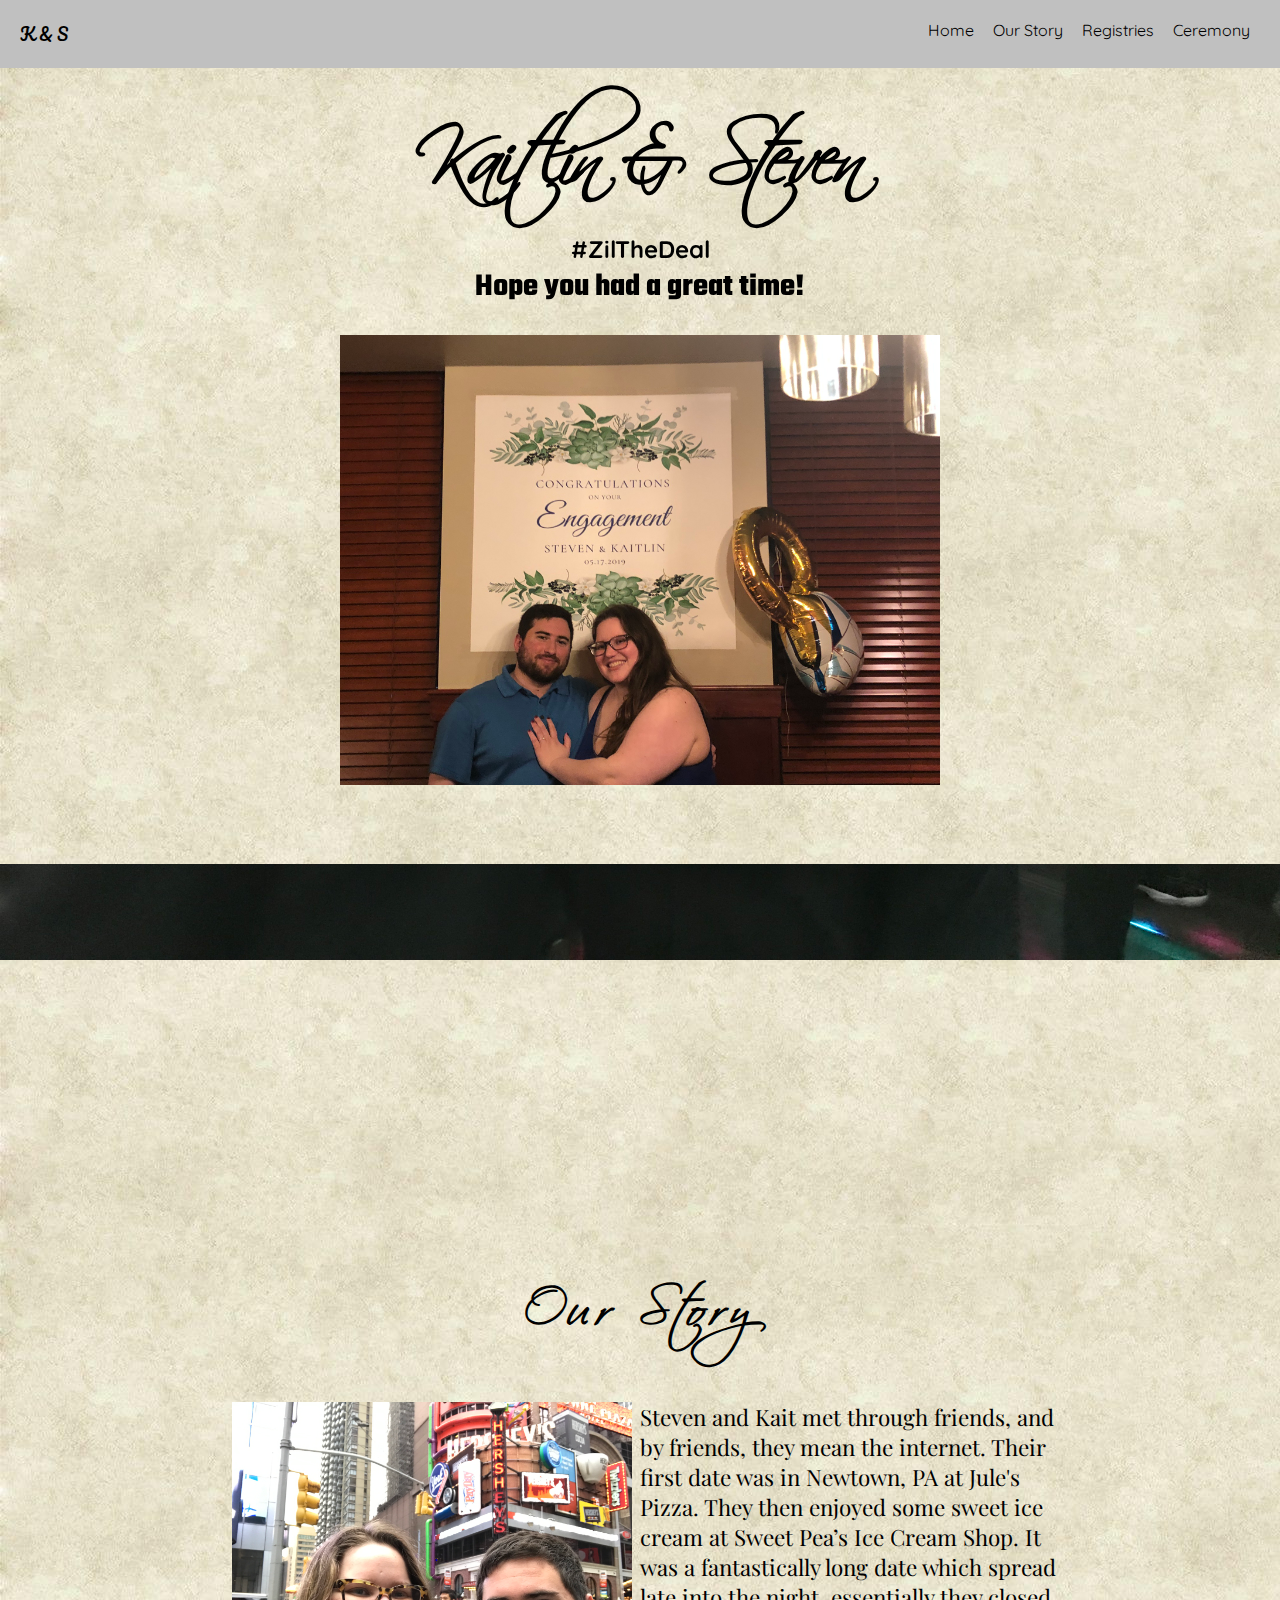
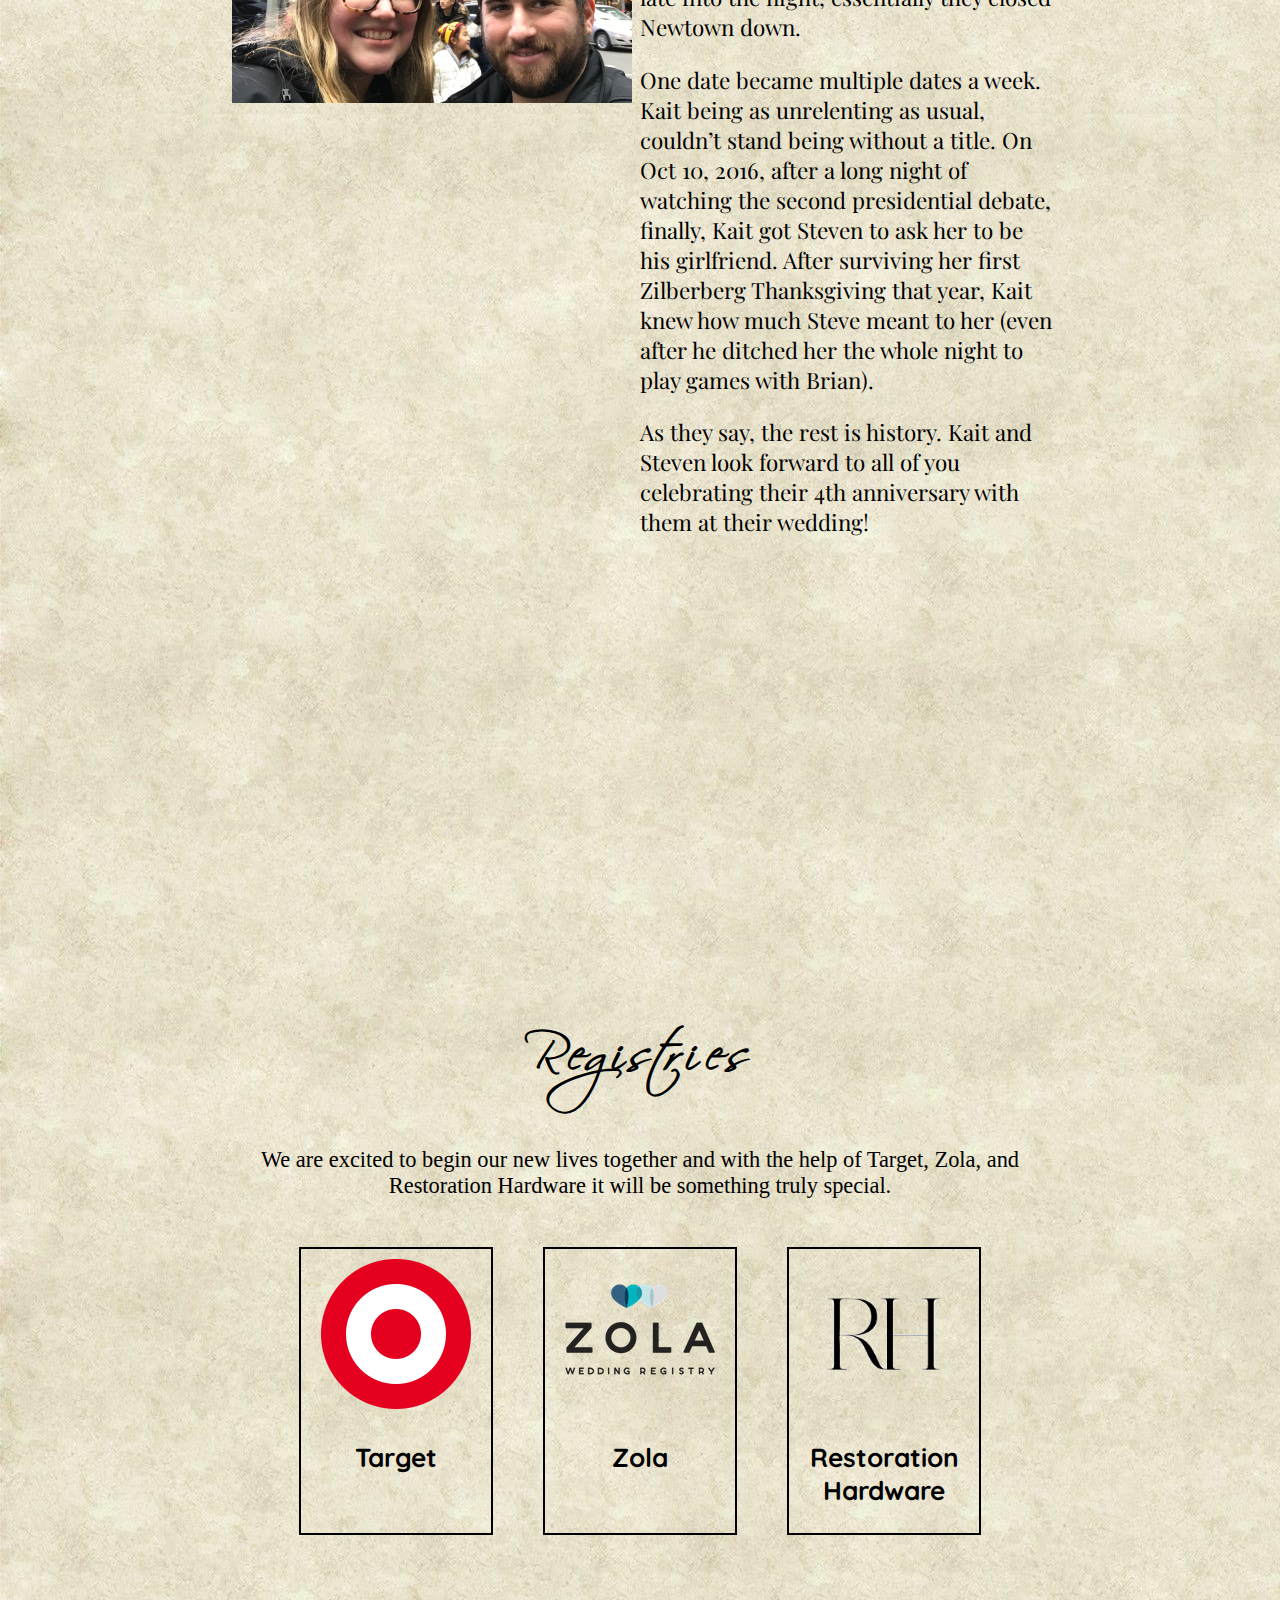
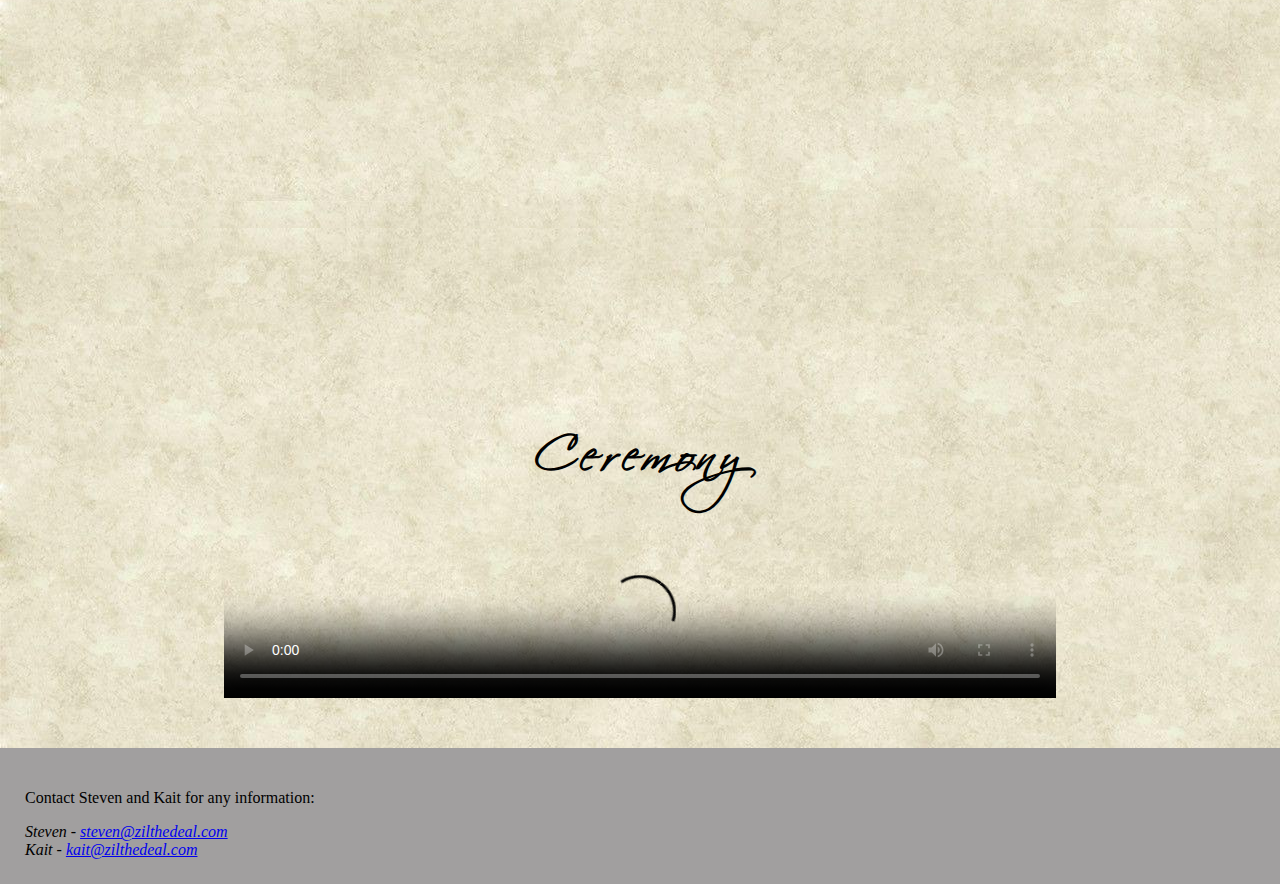
==== commit f6249fc6: "Added cermony zoom video and removed zoom information and moved date card image" ====
--- a/index.html
+++ b/index.html
@@ -1,6 +1,8 @@
 <!DOCTYPE html>
 <html>
     <head>
+        <meta name="format-detection" content="telephone=no">
+        
         <!-- Global site tag (gtag.js) - Google Analytics -->
         <script async src="https://www.googletagmanager.com/gtag/js?id=UA-43664976-2"></script>
         <script>
@@ -115,7 +117,10 @@
                 <h1 class="section-title">Ceremony</h1>
                 <div class="section-description">
                     <div class="flex-container">
-                        <div class="flex50">
+                        <video id="ceremony-video" controls poster="./src/images/selected/ceremony-poster.png">
+                            <source src="https://stevenzilberberg.s3.amazonaws.com/Wedding/Zilberberg+Ceremony.mp4" type="video/mp4">
+                        </video>
+                        <!-- <div class="flex50">
                             <a href="./src/images/selected/change-of-plans.png"><img id="img-change-of-plans" src="src/images/selected/change-of-plans.png" alt="Image of Change of Plan Card"></a>
                         </div>
                         <div class="flex50">
@@ -130,7 +135,7 @@
                             </div>
                             <hr>
                             <p>Click <a href="./src/events/Kait_and_Stevens_Wedding.ics"><b>Here</b></a> to set a calendar reminder for our wedding date; October 10th, 2020!</p>
-                        </div>
+                        </div> -->
                     </div>
                 </div>
             </div>
--- a/src/styles/index.css
+++ b/src/styles/index.css
@@ -202,6 +202,11 @@
   background-color:goldenrod;
 }
 
+video {
+    margin: 0 auto;
+    width: 1024px;
+}
+
 /* iPhones 6, 7, 8, X*/
 @media only screen 
 and (min-device-width : 375px) 
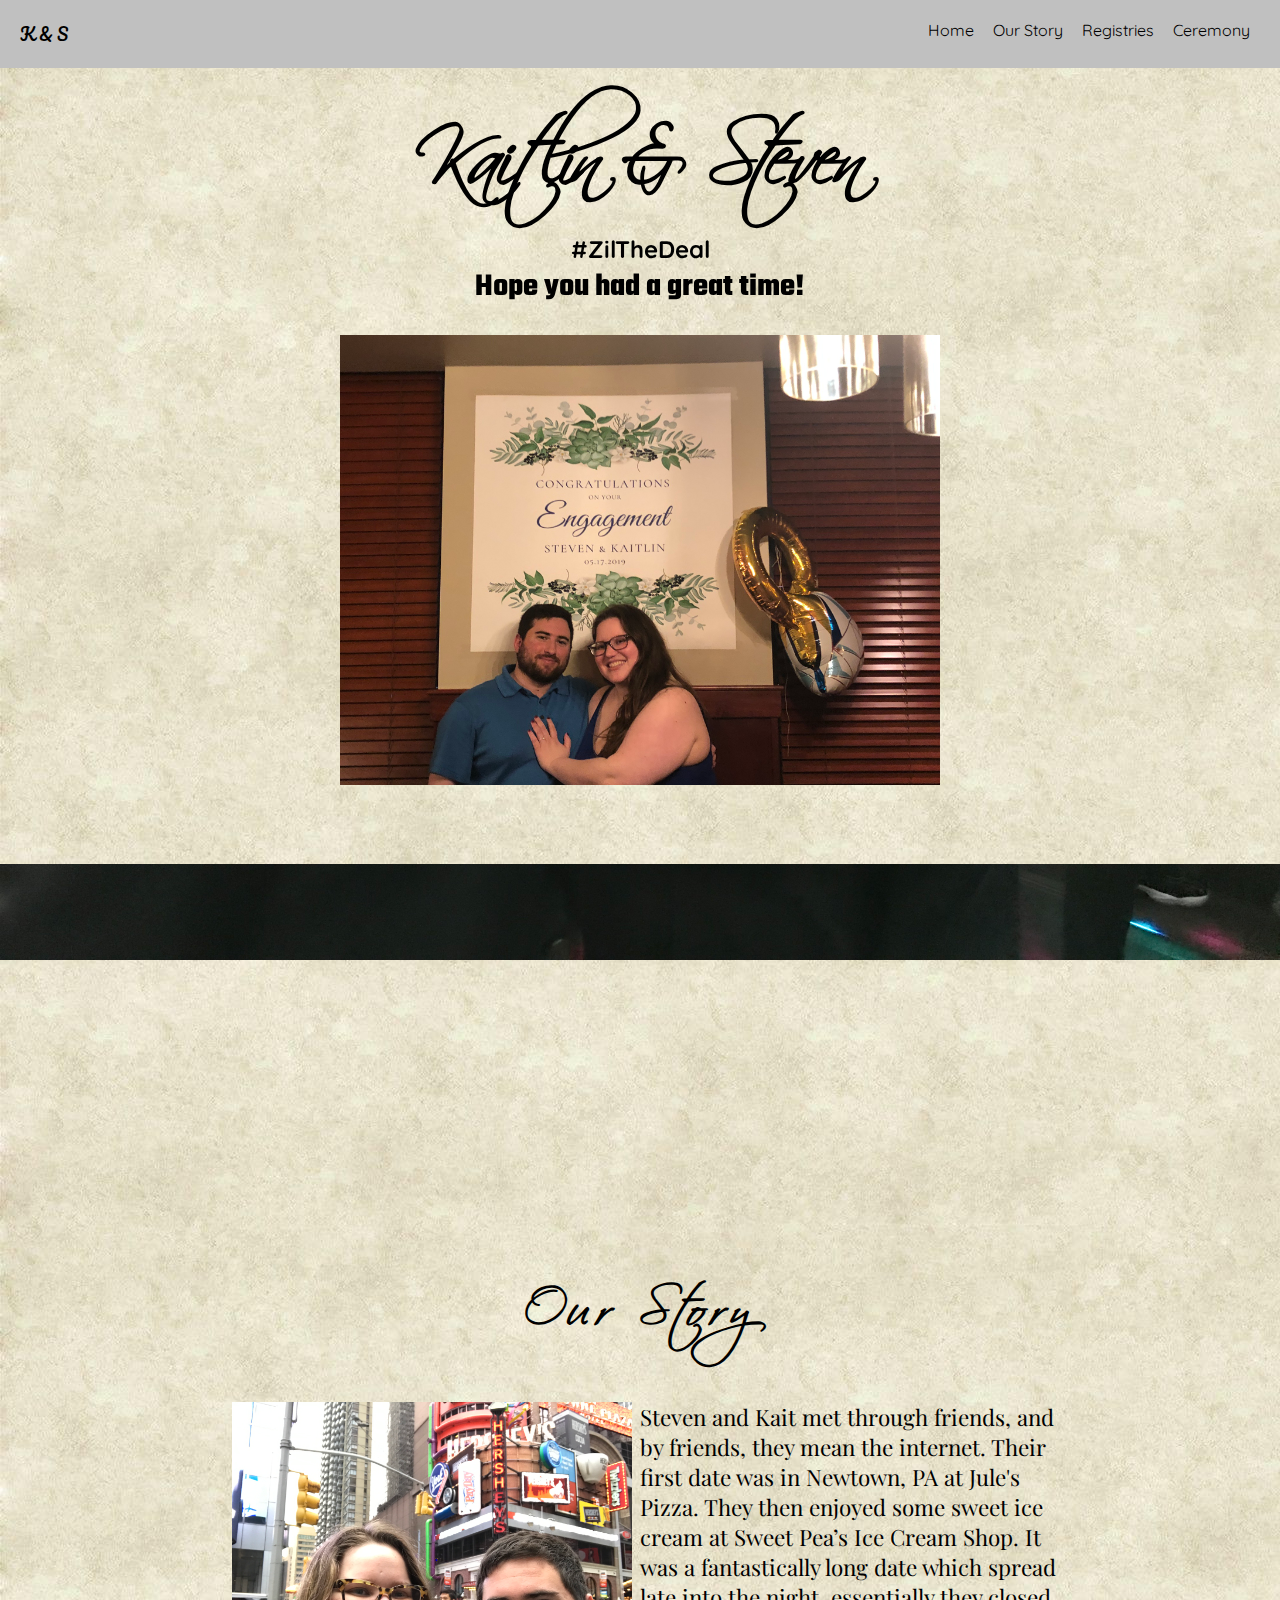
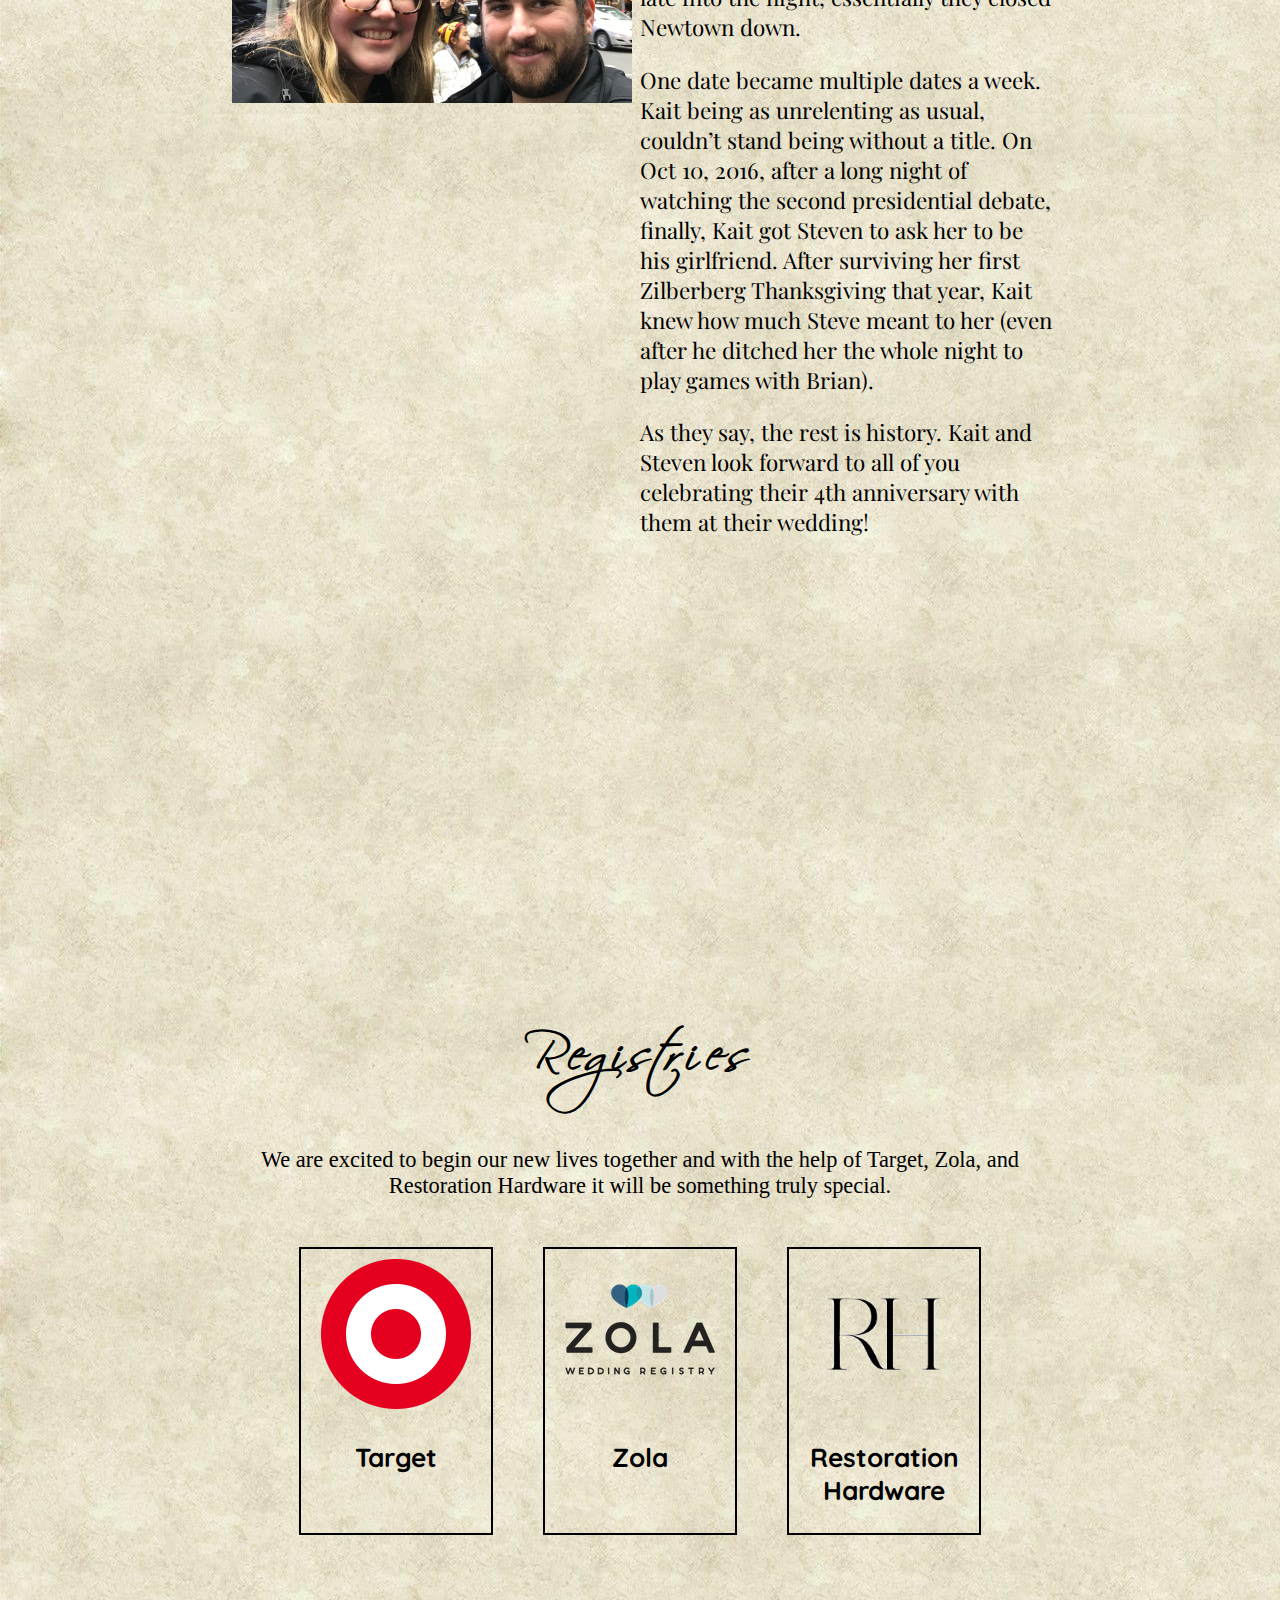
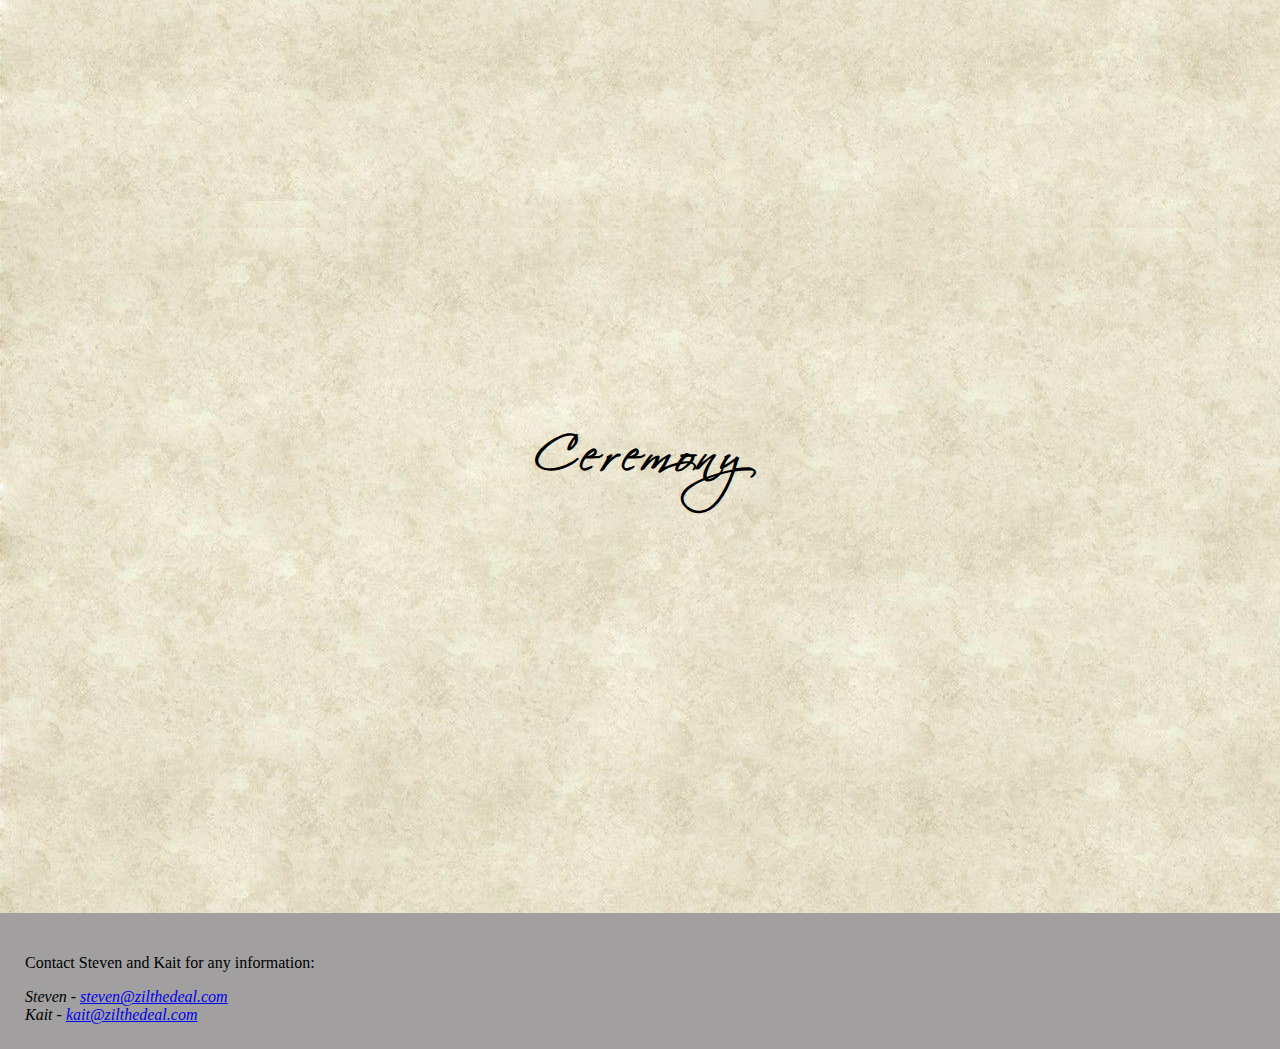
==== commit 402ac1b7: "Replaced aws wedding video with youtube" ====
--- a/index.html
+++ b/index.html
@@ -117,9 +117,7 @@
                 <h1 class="section-title">Ceremony</h1>
                 <div class="section-description">
                     <div class="flex-container">
-                        <video id="ceremony-video" controls poster="./src/images/selected/ceremony-poster.png">
-                            <source src="https://stevenzilberberg.s3.amazonaws.com/Wedding/Zilberberg+Ceremony.mp4" type="video/mp4">
-                        </video>
+                        <iframe width="560" height="315" src="https://www.youtube.com/embed/iS6yj50xWPs?si=vBxQ4v6LV_xj-vTl&amp;start=2113" title="YouTube video player" frameborder="0" allow="accelerometer; autoplay; clipboard-write; encrypted-media; gyroscope; picture-in-picture; web-share" referrerpolicy="strict-origin-when-cross-origin" allowfullscreen></iframe>
                         <!-- <div class="flex50">
                             <a href="./src/images/selected/change-of-plans.png"><img id="img-change-of-plans" src="src/images/selected/change-of-plans.png" alt="Image of Change of Plan Card"></a>
                         </div>
